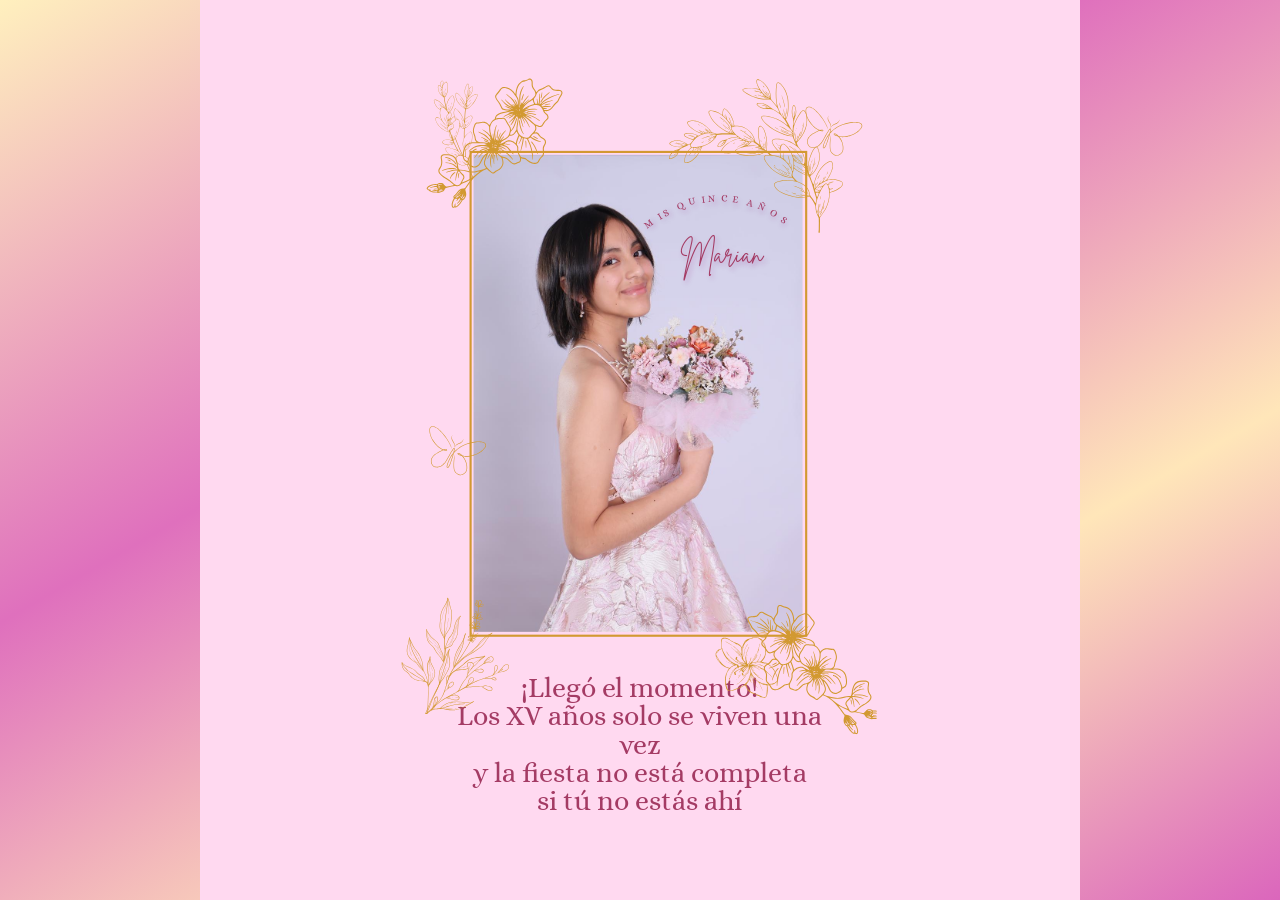
==== index.html @ ad5f4953 "Unifica la invitación y actualiza portada, galería, tipografía y colores" ====
<!doctype html>
<html lang="es-MX" class="scroll-apolo">
  <head>
    <meta charset="utf-8" />
    <meta name="viewport" content="width=device-width, initial-scale=1" />
    <meta name="theme-color" content="#ffd9f0" />
    <title>Mis quince años · Marian</title>
    <link rel="stylesheet" href="assets/css/base.css?v=68" />
    <link rel="stylesheet" href="assets/css/secciones.css?v=72" />
    <link rel="stylesheet" href="assets/css/layout.css?v=67" />
    <link rel="stylesheet" href="assets/css/tipografia.css?v=77" />
    <script defer src="assets/js/datos-loader.js?v=68"></script>
    <script defer src="assets/js/render.js?v=68"></script>
    <script defer src="assets/js/confirmacion.js?v=61"></script>
    <script defer src="assets/js/contador.js?v=61"></script>
    <script defer src="assets/js/navegacion.js?v=66"></script>
    <script defer src="assets/js/app.js?v=66"></script>
  </head>
  <body>
    <a class="skip" href="#detalles" data-field="textos.irDetalles"></a>
    <p id="estado" role="status">Preparando la invitación…</p>
    <noscript>Activa JavaScript para ver la invitación y sus ubicaciones.</noscript>
    <main id="invitacion" tabindex="0" aria-label="Invitación, desplazamiento por secciones" hidden>
      <!-- PORTADA -->
      <div class="scroll-screen">
        <div class="scroll-composition">
          <section class="cover" id="portada" aria-labelledby="titulo">
            <div class="cover-frame">
              <div class="cover-composition">
                <!-- Contenido HTML; los valores vienen de datos.js. -->
                <div class="cover-banner">
                  <img class="cover-photo" data-src="portada.foto" data-alt="portada.protagonista" />
                  <div class="cover-heading">
                    <h1
                      id="titulo"
                      class="cover-title"
                      data-estilo="quince"
                      data-field="portada.titulo"
                    ></h1>
                    <p class="cover-name" data-estilo="marian" data-field="portada.protagonista"></p>
                  </div>
                </div>
                <div class="cover-intro">
                  <p
                    class="cover-message"
                    data-estilo="frase"
                    data-field="portada.introduccionLineas"
                  ></p>
                </div>
                <!-- Capa frontal de ornamentos. -->
                <img
                  class="cover-art"
                  src="assets/img/portada-ornamentos.svg?v=2"
                  alt=""
                  aria-hidden="true"
                />
              </div>
            </div>
          </section>
        </div>
      </div>

      <!-- PAPÁS -->
      <div class="scroll-screen">
        <div class="scroll-composition">
          <section id="papas" class="card company-section" data-aria="familia.papas.titulo">
            <h2 data-estilo="titulo" class="company-heading" data-field="familia.papas.titulo"></h2>
            <article class="company-card">
              <span class="company-line company-line-top" aria-hidden="true">✧</span>
              <span class="company-line company-line-bottom" aria-hidden="true">✧</span>
              <img
                class="company-photo"
                data-src="familia.papas.foto"
                data-alt="familia.papas.titulo"
              />
              <p data-field="familia.papas.nombres" data-estilo="frase"></p>
              <img class="company-flower" src="assets/img/rama-floral-horizontal.svg?gold=2" alt="" />
            </article>
          </section>
        </div>
      </div>

      <!-- PADRINOS -->
      <div class="scroll-screen">
        <div class="scroll-composition">
          <section id="padrinos" class="card company-section" data-aria="familia.padrinos.titulo">
            <h2 data-estilo="titulo" class="company-heading" data-field="familia.padrinos.titulo"></h2>
            <article class="company-card">
              <span class="company-line company-line-top" aria-hidden="true">✧</span>
              <span class="company-line company-line-bottom" aria-hidden="true">✧</span>
              <img
                class="company-photo"
                data-src="familia.padrinos.foto"
                data-alt="familia.padrinos.titulo"
              />
              <p data-field="familia.padrinos.nombres" data-estilo="frase"></p>
              <img class="company-flower" src="assets/img/ramo-flores-dorado.svg?gold=2" alt="" />
            </article>
          </section>
        </div>
      </div>

      <!-- FOTOGRAFÍAS -->
      <div class="scroll-screen">
        <div class="scroll-composition">
          <section class="memories" id="recuerdos" aria-label="Fotografías de Marian">
            <p class="eyebrow" data-field="portada.titulo" data-estilo="quince"></p>
              <div class="photos">
                <img
                  data-src="fotografias.imagenes.0.archivo"
                  data-alt="fotografias.imagenes.0.descripcion"
                  loading="lazy"
                />
                <img
                  data-src="fotografias.imagenes.1.archivo"
                  data-alt="fotografias.imagenes.1.descripcion"
                  loading="lazy"
                />
                <img
                  data-src="fotografias.imagenes.2.archivo"
                  data-alt="fotografias.imagenes.2.descripcion"
                  loading="lazy"
                />
                <img
                  data-src="fotografias.imagenes.3.archivo"
                  data-alt="fotografias.imagenes.3.descripcion"
                  loading="lazy"
                />
              </div>
            <img class="photos-top-branch" src="assets/img/rama-floral-horizontal.svg?gold=2" alt="" />
            <img class="photos-bottom-branch" src="assets/img/guirnalda-horizontal.svg?gold=2" alt="" />
            <img class="photos-bottom-flower" src="assets/img/flor-dorada.svg?gold=2" alt="" />
          </section>
        </div>
      </div>

      <!-- FECHA Y CUENTA REGRESIVA -->
      <div class="scroll-screen">
        <div class="scroll-composition">
          <section id="fecha" class="date" aria-label="Fecha de la celebración">
            <div class="date-calendar">
              <div class="date-row">
                <p class="eyebrow" data-field="evento.diaSemana" data-estilo="texto"></p>
                <div class="day-heart">
                  <svg viewBox="0 0 160 150" aria-hidden="true">
                    <path
                      d="M82 133C35 121 2 89 8 53C13 22 49 17 72 40C89 -2 143 4 153 43C164 80 111 107 91 146"
                      fill="none"
                      stroke="#dbaa20"
                      stroke-width="4"
                      stroke-linecap="round"
                    />
                  </svg>
                  <span class="date-number" data-field="evento.dia" data-estilo="texto"></span>
                </div>
                <p class="month" data-field="evento.mes" data-estilo="texto"></p>
              </div>
              <p data-field="evento.anio" data-estilo="texto"></p>
            </div>
            <div class="date-countdown">
              <p class="script" data-field="textos.faltan" data-estilo="titulo"></p>
              <div id="contador" class="countdown" aria-label="Cuenta regresiva">
                <span data-estilo="texto">
                  —
                  <small data-field="textos.dias" data-estilo="texto"></small>
                </span>
                <span data-estilo="texto">
                  —
                  <small data-field="textos.horas" data-estilo="texto"></small>
                </span>
                <span data-estilo="texto">
                  —
                  <small data-field="textos.minutos" data-estilo="texto"></small>
                </span>
                <span data-estilo="texto">
                  —
                  <small data-field="textos.segundos" data-estilo="texto"></small>
                </span>
              </div>
              <p
                class="pending"
                id="fecha-pendiente"
                data-field="textos.fechaPendiente"
                data-estilo="texto"
              ></p>
            </div>
            <p data-estilo="frase" class="date-message" data-field="evento.frase"></p>
          </section>
        </div>
      </div>
      <!-- CEREMONIA -->
      <div class="scroll-screen scroll-screen-details">
        <div class="scroll-composition">
          <h2
            data-estilo="titulo"
            class="section-title"
            id="details-title"
            data-field="textos.detalles"
          ></h2>
          <section id="detalles" class="card location ceremony" data-ubicacion="0">
            <img class="corner" src="assets/img/ramo-delicado.svg?gold=2" alt="" loading="lazy" />
            <h2 data-estilo="titulo" data-field="ubicaciones.0.titulo"></h2>
            <img
              class="venue"
              data-src="ubicaciones.0.imagen"
              data-alt="ubicaciones.0.nombre"
              loading="lazy"
            />
            <p class="time" data-estilo="texto"></p>
            <p class="description" data-estilo="frase" data-field="ubicaciones.0.descripcion"></p>
            <p class="venue-name" data-estilo="texto" data-field="ubicaciones.0.nombre"></p>
            <a class="button" data-estilo="texto" target="_blank" rel="noopener noreferrer"></a>
            <img class="ceremony-flowers" src="assets/img/ramita-dos-flores.svg" alt="" />
            <img class="ceremony-leaves" src="assets/img/ramo-delicado.svg" alt="" />
            <img class="ceremony-butterfly" src="assets/img/mariposa-dorada.svg" alt="" />
            <span class="ornate-top" aria-hidden="true">✧</span>
            <span class="ornate-bottom" aria-hidden="true">✧</span>
          </section>
        </div>
      </div>
      <!-- RECEPCIÓN -->
      <div class="scroll-screen">
        <div class="scroll-composition">
          <section id="recepcion" class="card location reception" data-ubicacion="1">
            <img class="corner" src="assets/img/ramo-delicado.svg?gold=2" alt="" loading="lazy" />
            <h2 data-estilo="titulo" data-field="ubicaciones.1.titulo"></h2>
            <img
              class="venue"
              data-src="ubicaciones.1.imagen"
              data-alt="ubicaciones.1.nombre"
              loading="lazy"
            />
            <p class="time" data-estilo="texto"></p>
            <p class="description" data-estilo="frase" data-field="ubicaciones.1.descripcion"></p>
            <p class="venue-name" data-estilo="texto" data-field="ubicaciones.1.nombre"></p>
            <a class="button" data-estilo="texto" target="_blank" rel="noopener noreferrer"></a>
            <img class="reception-flower" src="assets/img/flor-dorada.svg" alt="" />
            <img class="reception-flowers" src="assets/img/ramita-dos-flores.svg" alt="" />
            <img class="reception-branch" src="assets/img/rama-floral-horizontal.svg" alt="" />
            <img class="reception-butterfly" src="assets/img/mariposa-dorada.svg" alt="" />
            <span class="ornate-top" aria-hidden="true">✧</span>
            <span class="ornate-bottom" aria-hidden="true">✧</span>
          </section>
        </div>
      </div>
      <!-- VESTIMENTA -->
      <div class="scroll-screen">
        <div class="scroll-composition">
          <section class="card dress" id="vestimenta">
            <img class="corner" src="assets/img/ramo-flores-dorado.svg?gold=2" alt="" loading="lazy" />
            <h2 data-estilo="titulo" data-field="vestimenta.titulo"></h2>
            <img
              class="icon dress-icon"
              data-src="vestimenta.imagen"
              data-alt="vestimenta.descripcionImagen"
              loading="lazy"
            />
            <p class="large" data-field="vestimenta.tipo" data-estilo="texto"></p>
            <p data-field="vestimenta.nota" data-estilo="frase"></p>
            <div class="swatches" id="colores"></div>
            <img class="dress-flowers" src="assets/img/ramo-flores-dorado.svg?gold=2" alt="" />
            <img class="dress-leaves" src="assets/img/rama-hojas-fina.svg?gold=2" alt="" />
            <img class="dress-top" src="assets/img/rama-floral-horizontal.svg?gold=2" alt="" />
            <span class="ornate-top" aria-hidden="true">✧</span>
            <span class="ornate-bottom" aria-hidden="true">✧</span>
          </section>
        </div>
      </div>

      <!-- REGALOS -->
      <div class="scroll-screen">
        <div class="scroll-composition">
          <section class="card gifts" id="sobres">
            <h2 data-estilo="titulo" data-field="regalos.titulo"></h2>
            <img class="icon" data-src="regalos.imagen" alt="" loading="lazy" />
            <p data-estilo="frase" class="body-copy" data-field="regalos.texto"></p>
            <img
              class="corner right"
              src="assets/img/mariposa-dorada.svg?gold=2"
              alt=""
              loading="lazy"
            />
            <img class="gifts-branch" src="assets/img/rama-floral-horizontal.svg?gold=2" alt="" />
            <img class="gifts-butterfly" src="assets/img/mariposa-dorada.svg?gold=2" alt="" />
            <img class="gifts-garland" src="assets/img/guirnalda-horizontal.svg?gold=2" alt="" />
            <img class="gifts-flower" src="assets/img/flor-dorada.svg?gold=2" alt="" />
            <span class="ornate-top" aria-hidden="true">✧</span>
          </section>
        </div>
      </div>

      <!-- CONFIRMACIÓN -->
      <div class="scroll-screen">
        <div class="scroll-composition">
          <section class="card rsvp" id="confirmacion" aria-labelledby="rsvp-title">
            <img
              class="corner"
              src="assets/img/rama-floral-horizontal.svg?gold=2"
              alt=""
              loading="lazy"
            />
            <span class="rsvp-top-line" aria-hidden="true">✧</span>
            <h2 data-estilo="titulo" id="rsvp-title" data-field="confirmacion.titulo"></h2>
            <div class="rsvp-intro">
              <p data-estilo="frase" class="body-copy" data-field="confirmacion.mensaje"></p>
              <img
                class="icon confirm-icon"
                src="assets/img/icono-confirmacion.svg"
                alt=""
                loading="lazy"
              />
            </div>
            <p id="pases" class="form-note" data-estilo="texto"></p>
            <div class="gold-line"></div>
            <form id="formulario-rsvp">
              <label for="nombre" data-field="textos.nombreInvitado" data-estilo="texto"></label>
              <input
                id="nombre"
                name="nombre"
                autocomplete="name"
                required
                maxlength="160"
                data-estilo="texto"
              />
              <fieldset>
                <legend data-field="textos.asistencia" data-estilo="texto"></legend>
                <label class="radio" data-estilo="texto">
                  <input type="radio" name="asistencia" value="si" required data-estilo="texto" />
                  <span data-field="textos.si"></span>
                </label>
                <label class="radio" data-estilo="texto">
                  <input type="radio" name="asistencia" value="no" data-estilo="texto" />
                  <span data-field="textos.no"></span>
                </label>
              </fieldset>
              <div class="quantities">
                <div>
                  <label for="adultos" data-field="textos.adultos" data-estilo="texto"></label>
                  <input
                    id="adultos"
                    name="adultos"
                    type="number"
                    min="1"
                    step="1"
                    required
                    data-estilo="texto"
                  />
                </div>
                <div>
                  <label for="ninos" data-field="textos.ninos" data-estilo="texto"></label>
                  <input
                    id="ninos"
                    name="ninos"
                    type="number"
                    min="0"
                    step="1"
                    required
                    data-estilo="texto"
                  />
                </div>
              </div>
              <button type="submit" class="button submit" data-estilo="texto">
                Probar confirmación
              </button>
              <p class="form-note" id="rsvp-estado" role="status" data-estilo="texto">
                Formulario de muestra. No se enviarán tus datos.
              </p>
            </form>
            <img class="rsvp-left" src="assets/img/ramo-delicado.svg?gold=2" alt="" />
            <img class="rsvp-right" src="assets/img/rama-floral-horizontal.svg?gold=2" alt="" />
            <img class="rsvp-bottom" src="assets/img/ramita-dos-flores.svg?gold=2" alt="" />
          </section>
        </div>
      </div>

      <!-- CIERRE -->
      <div class="scroll-screen">
        <div class="scroll-composition">
          <section id="cierre">
            <div
              data-estilo="15"
              class="footer-number"
              aria-hidden="true"
              data-field="portada.edad"
            ></div>
            <p data-estilo="marian" class="name" data-field="portada.protagonista"></p>
            <img
              class="closing-butterfly"
              src="assets/img/mariposa-dorada.svg?gold=2"
              alt=""
              loading="lazy"
            />
            <img class="closing-flower" src="assets/img/flor-dorada.svg?gold=2" alt="" loading="lazy" />
          </section>
        </div>
      </div>
    </main>
  </body>
</html>
---- assets/css/base.css ----
/* Prioridad global: diseño, después tipografía. */
@layer diseno, tipografia;
@layer diseno {
  /* 01 · Fuentes locales. */
  @font-face {
    font-family: "GFS Didot";
    src: url("../fonts/GFSDidot-Regular.ttf") format("truetype");
    font-display: swap;
  }
  @font-face {
    font-family: Alice;
    src: url("../fonts/Alice.ttf") format("truetype");
    font-display: swap;
  }
  @font-face {
    font-family: Brittany;
    src: url("../fonts/Brittany.ttf") format("truetype");
    font-display: swap;
  }
  @font-face {
    font-family: Brittany;
    src: url("../fonts/Allura-Regular.ttf") format("truetype");
    font-display: swap;
    unicode-range: U+00B4, U+00C1, U+00C9, U+00CD, U+00D1, U+00D3, U+00DA, U+00DC, U+00E1, U+00E9, U+00ED, U+00F1, U+00F3, U+00FA, U+00FC, U+0300-036F;
  }
  @font-face {
    font-family: Allura;
    src: url("../fonts/Brittany.ttf") format("truetype");
    font-display: swap;


  }
  @font-face {
    font-family: Allura;
    src: url("../fonts/Allura-Regular.ttf") format("truetype");
    font-display: swap;
    unicode-range: U+00B4, U+00C1, U+00C9, U+00CD, U+00D1, U+00D3, U+00DA, U+00DC, U+00E1, U+00E9, U+00ED, U+00F1, U+00F3, U+00FA, U+00FC, U+0300-036F;
  }

  /* 02 · Variables compartidas de color. */
  :root {
    --pink: #ffd9f0;
    --ink: #a43b64;
    --gold: #af781b;
    --paper: #fefdfb;
    --line: #d9aa40;
  }

  /* 03 · Reglas generales y normalización. */
  * {
    box-sizing: border-box;
  }
  img {
    max-width: 100%;
    display: block;
  }
  h1,
  h2,
  p {
    margin: 0;
  }
  a {
    color: inherit;
  }
  h1,
  .name,
  .card h2,
  .venue-name,
  .body-copy,
  .hotels h3 {
    overflow-wrap: anywhere;
  }

  /* 04 · Página y contenedor principal. */
  main {
    max-width: 880px;
    margin: auto;
    background: var(--pink);
    overflow: hidden;
  }
  main[hidden] {
    display: none;
  }
  section {
    scroll-margin-top: 24px;
  }
  html {
    scroll-behavior: smooth;
    background: #fff0be;
  }
  body {
    margin: 0;
    color: var(--ink);
    font:
      19px/1.5 Alice,
      Georgia,
      serif;
    background: linear-gradient(150deg, #fff0be 0%, #df70bd 38%, #ffe6b9 70%, #db66bc 100%);
    background-repeat: no-repeat;
    min-height: 100vh;
  }
  #invitacion {
    background: #ffd9f0;
    margin: 0 auto;
    border-radius: 0;
  }
  #portada,
  #recuerdos,
  #fecha,
  #cierre {
    background: transparent;
  }

  /* 05 · Componentes reutilizables: tarjetas, imágenes y textos. */
  .name {
    color: #d226c6;
    text-shadow: 0 6px 12px #58244520;
  }
  .memories {
    position: relative;
    text-align: center;
    padding: 90px 56px 45px;
  }
  .eyebrow {
    text-transform: uppercase;
  }
  .date {
    text-align: center;
    padding: 50px 24px 65px;
  }
  .date-number {
    margin-top: 8px;
    color: #c52bb7;
  }
  .month {
    text-transform: uppercase;
  }
  .gold-line {
    height: 1px;
    width: 90px;
    background: var(--line);
    margin: 30px auto;
  }
  .script,
  .section-title {
    color: var(--gold);
  }
  .countdown {
    display: flex;
    justify-content: center;
    gap: 22px;
    margin-top: 14px;
  }
  .countdown span {
    min-width: 48px;
  }
  .countdown small {
    display: block;
    text-transform: uppercase;
  }
  .pending {
    max-width: 280px;
    margin: 20px auto 0;
    color: #865576;
  }
  .section-title {
    text-align: center;
    margin-bottom: 55px;
  }
  .card h2 {
    color: #211c20;
    margin-bottom: 28px;
  }
  .corner {
    position: absolute;
    width: 145px;
    left: -65px;
    top: -28px;
    z-index: -1;
    pointer-events: none;
  }
  .corner.right {
    left: auto;
    right: -52px;
    top: auto;
    bottom: 10px;
    width: 120px;
  }
  .venue {
    width: 100%;
    max-height: 280px;
    object-fit: cover;
    border-radius: 26px;
    margin: 0 auto 24px;
  }
  .time {
    margin: 14px 0;
  }
  .description {
    margin-bottom: 10px;
  }
  .description:empty,
  .time:empty {
    display: none;
  }
  .venue-name {
    margin-bottom: 23px;
  }
  .icon {
    width: 128px;
    height: 135px;
    object-fit: contain;
    margin: 0 auto 25px;
  }
  .dress-icon {
    width: 200px;
    height: 230px;
  }
  .large {
    margin-bottom: 20px;
  }
  .swatches {
    display: flex;
    gap: 20px;
    justify-content: center;
    margin-top: 20px;
  }
  .swatch {
    width: 30px;
    height: 30px;
    border-radius: 50%;
    border: 1px solid #c9b8c5;
    box-shadow: 0 0 0 4px white;
  }
  .body-copy {
    max-width: 390px;
    margin: auto;
  }
  .hotels {
    display: grid;
    gap: 28px;
  }
  .hotels h3 {
    margin: 0 0 9px;
  }
  .rsvp {
    margin-top: 10px;
  }
  .confirm-icon {
    width: 78px;
    height: 78px;
  }
  .footer-number {
    color: #e8cf6a;
  }
  .card {
    position: relative;
    isolation: isolate;
    background: var(--paper);
    border: 1px solid #e38bd4;
    border-radius: 32px;
    margin: 0 auto 70px;
    padding: 46px 45px;
    text-align: center;
    box-shadow:
      inset 0 0 0 11px var(--paper),
      inset 0 0 0 12px #d6ae56;
    width: 68%;
    max-width: none;
  }
  .card:before {
    content: "";
    position: absolute;
    inset: 16px;
    border-radius: 22px;
    background: url("../img/patron-floral.svg?gold=2") center/100% 100%;
    opacity: 0.13;
    z-index: -1;
    pointer-events: none;
  }
#fecha {
    border-bottom-color: transparent;
  }

  /* 06 · Botones y formulario. */
  .button {
    display: inline-flex;
    gap: 14px;
    justify-content: center;
    align-items: center;
    min-height: 46px;
    min-width: 175px;
    border: 0;
    border-radius: 30px;
    padding: 10px 27px;
    background: linear-gradient(100deg, #f8e4a4, #dcb04a, #f8e4a4);
    color: #583708;
    text-decoration: none;
    cursor: pointer;
  }
  form {
    text-align: left;
    margin-top: 30px;
    font-size: 18px;
  }
  form label,
  legend {
    display: block;
    margin-bottom: 8px;
  }
  input:not([type="radio"]) {
    display: block;
    width: 100%;
    min-width: 0;
    height: 48px;
    border: 1px solid #d88bcf;
    border-radius: 9px;
    background: #fffafddd;
    color: #522047;
    padding: 8px 12px;
  }
  fieldset {
    border: 0;
    padding: 0;
    margin: 26px 0;
  }
  .radio {
    padding: 12px 14px;
    background: #f8e2f4;
    border-radius: 9px;
    display: flex;
    gap: 12px;
    align-items: center;
    cursor: pointer;
  }
  .radio input {
    accent-color: #b71fab;
    width: 18px;
    height: 18px;
  }
  .quantities {
    display: grid;
    grid-template-columns: 1fr 1fr;
    gap: 20px;
  }
  .submit {
    width: 100%;
    margin-top: 26px;
  }
  .form-note {
    color: #82536f;
    text-align: center;
    margin-top: 14px;
  }
  .form-note:empty {
    display: none;
  }

  /* 07 · Accesibilidad y estados interactivos. */
  .skip {
    position: absolute;
    left: 12px;
    top: -100px;
    z-index: 5;
    background: white;
    padding: 12px;
  }
  .skip:focus {
    top: 12px;
  }
  :focus-visible {
    outline: 3px solid #86117b;
    outline-offset: 5px;
  }
  #estado {
    padding: 30px;
    text-align: center;
  }
  .button:hover {
    filter: brightness(0.96);
  }
  input:disabled {
    opacity: 0.5;
  }
  @media (prefers-reduced-motion: reduce) {
    html {
      scroll-behavior: auto;
    }
  }
  button:disabled {
    opacity: 0.6;
    cursor: wait;
  }
}
---- assets/css/secciones.css ----
@layer diseno {
  /* 00 · Tarjetas compartidas: contenedor, marco, contenido y separadores. */
  #invitacion :is(.ceremony, .reception, .dress, .gifts, .lodging)::after {
    content: "";
    position: absolute;
    inset: 3.7cqw 3.4cqw;
    border: 1px solid #e78cdf;
    border-radius: 3.5cqw;
    pointer-events: none;
    z-index: -1;
  }
  #invitacion :is(.ceremony, .reception, .dress, .gifts, .lodging)::before {
    inset: 2cqw;
    border-radius: 4.2cqw;
    background: url("../img/patron-floral.svg?gold=2") center/100% 100%;
    opacity: 0.18;
  }
  #invitacion :is(.ceremony, .reception, .dress, .gifts, .lodging) > .corner {
    display: none;
  }
  #invitacion :is(.ceremony, .reception, .dress, .gifts, .lodging) h2 {
    color: #111;
    margin: 0 -1cqw 2.2cqw;
    text-shadow: 0 0.3cqw 0.6cqw #0002;
  }
  #invitacion :is(.ceremony, .reception, .dress, .gifts, .lodging) .venue {
    width: 55%;
    height: auto;
    aspect-ratio: 3/4;
    max-height: none;
    object-fit: cover;
    border-radius: 3.5cqw;
    margin: 0 auto 2cqw;
  }
  #invitacion :is(.ceremony, .reception, .dress, .gifts, .lodging) .time {
    color: #d226c6;
    margin: 1.8cqw 0 3cqw;
  }
  #invitacion :is(.ceremony, .reception, .dress, .gifts, .lodging) .venue-name {
    color: #d226c6;
    margin: 0 auto 3cqw;
    max-width: 100%;
  }
  #invitacion :is(.ceremony, .reception, .dress, .gifts, .lodging) .button {
    min-width: 0;
    min-height: 0;
    width: 43%;
    padding: 1cqw 1.5cqw;
    color: white;
    background: linear-gradient(90deg, #ffe8b9, #e83fc5 50%, #ffe8b9);
    border-radius: 4cqw;
  }
  #invitacion :is(.ceremony, .reception, .dress, .gifts, .lodging) .button span {
    display: none;
  }
  #invitacion .ornate-top,
  #invitacion .ornate-bottom {
    position: absolute;
    left: 7%;
    right: 7%;
    height: 1px;
    background: #d69c26;
    color: #d69c26;
    font:
      3cqw/0 Alice,
      serif;
    pointer-events: none;
    text-shadow:
      2px 0 #fefdfb,
      -2px 0 #fefdfb;
  }
  #invitacion .ornate-top {
    top: 2.2cqw;
  }
  #invitacion .ornate-bottom {
    bottom: 2.2cqw;
  }
  #invitacion :is(.ceremony, .reception, .dress, .gifts, .lodging) {
    width: 61%;
    max-width: none;
    min-height: 0;
    margin: 0 auto 9cqw;
    padding: 5cqw 4.4cqw 4cqw;
    border: 1px solid #e56bdc;
    border-radius: 5cqw;
    box-shadow: none;
    text-align: center;
    background:
      linear-gradient(#fff5af, #d7a733, #fff5af) left 1.5cqw center/2px 85% no-repeat,
      linear-gradient(#fff5af, #d7a733, #fff5af) right 1.5cqw center/2px 85% no-repeat,
      #fefdfb;
  }

  /* 01 · Portada: contenedor → composición → foto y textos → ornamentos. */
  #portada {
    container-type: inline-size;
    position: relative;
    isolation: isolate;
    padding: 0;
    text-align: center;
  }
  /* Bloque 1: foto y encabezado comparten posición y tamaño. */
  #portada .cover-banner {
    position: absolute;
    left: 0.6157186%;
    top: 5.5032184%;
    width: 97.7733391%;
    height: 75.0064368%;
  }
  #portada .cover-photo {
    width: 100%;
    height: 100%;
    object-fit: cover;
    object-position: center;
  }
  #portada .cover-heading {
    container-type: inline-size;
    position: absolute;
    right: 0;
    top: 0;
    width: 50%;
    height: 35%;
    z-index: 2;
  }
  .cover-letter {
    position: absolute;
    white-space: pre;
    transform: translateY(-80%) rotate(var(--angle));
    transform-origin: 0 100%;
  }
  .cover-letter:nth-child(1) {
    left: 6.325402%;
    top: 44.325583%;
    --angle: -37.43702053964299deg;
  }
  .cover-letter:nth-child(2) {
    left: 13.834229%;
    top: 38.815648%;
    --angle: -31.602007020548097deg;
  }
  .cover-letter:nth-child(3) {
    left: 16.977019%;
    top: 36.855200%;
    --angle: -27.36898803651192deg;
  }
  .cover-letter:nth-child(4) {
    left: 24.027511%;
    top: 33.326814%;
    --angle: -19.322012373706393deg;
  }
  .cover-letter:nth-child(5) {
    left: 31.236152%;
    top: 30.814813%;
    --angle: -12.535997999925984deg;
  }
  .cover-letter:nth-child(6) {
    left: 38.631885%;
    top: 29.265437%;
    --angle: -7.488027359944263deg;
  }
  .cover-letter:nth-child(7) {
    left: 42.254037%;
    top: 28.690928%;
    --angle: -2.361002374767183deg;
  }
  .cover-letter:nth-child(8) {
    left: 49.914784%;
    top: 28.386670%;
    --angle: 4.047004467938984deg;
  }
  .cover-letter:nth-child(9) {
    left: 56.534075%;
    top: 28.843478%;
    --angle: 9.788978120036171deg;
  }
  .cover-letter:nth-child(10) {
    left: 64.840093%;
    top: 30.367859%;
    --angle: 17.6729886287855deg;
  }
  .cover-letter:nth-child(11) {
    left: 71.283636%;
    top: 32.341664%;
    --angle: 24.145990872560887deg;
  }
  .cover-letter:nth-child(12) {
    left: 78.267240%;
    top: 35.400840%;
    --angle: 31.001007461472778deg;
  }
  .cover-letter:nth-child(13) {
    left: 84.823683%;
    top: 39.325280%;
    --angle: 36.962006427437004deg;
  }
  #portada .cover-frame {
    position: absolute;
    inset: 10.15% 8% 13%;
    min-height: 0;
    margin: 0;
    padding: 0;
    outline: 0;
    border: 0;
    background: none;
    box-shadow: none;
    container-type: size;
    display: flex;
    align-items: center;
    justify-content: center;
    z-index: 0;
  }
  #portada .cover-composition {
    position: absolute;
    left: 50%;
    top: 50%;
    width: min(92.85714cqw, calc(100cqh * 2303 / 4350));
    height: auto;
    aspect-ratio: 2303/4350;
    transform: translate(-50%, -50%);
    container-type: inline-size;
    isolation: isolate;
    overflow: visible;
  }
  #portada :is(.cover-name, .cover-age, .cover-title, .cover-message) {
    padding: 0;
    margin: 0;
    position: absolute;
    color: #d226c6;
  }
  #portada .cover-name {
    left: 25%;
    top: 65%;
    transform: translateY(-80%);
    transform-origin: 0 100%;
    white-space: pre;
  }
  #portada .cover-age {
    left: 35%;
    top: 38.107731%;
    transform: translateY(-80%);
    transform-origin: 0 100%;
    color: #bd8828;
  }
  #portada .cover-title {
    inset: 0;
    pointer-events: none;
    text-transform: uppercase;
  }
  /* Bloque 2: mensaje independiente del bloque de fotografía. */
  #portada .cover-intro {
    container-type: inline-size;
    position: absolute;
    top: 87%;
    left: -10%;
    width: 120%;
  }
  #portada .cover-intro .cover-message {
    position: static;
    width: 100%;
    text-align: center;
    white-space: pre-line;
  }
  .cover-art {
    position: absolute;
    left: -43.42162396873643%;
    top: -22.988505747126435%;
    width: 186.84324793747285%;
    height: 145.97701149425288%;
    max-width: none;
    object-fit: contain;
    pointer-events: none;
  }

  /* 02–03 · Papás y padrinos: misma tarjeta y reglas compartidas. */
  .scroll-apolo :is(#papas, #padrinos) {
    position: relative;
    width: 78%;
    margin: 0 auto;
    padding: 0;
    border: 0;
    background: none;
    box-shadow: none;
    container-type: inline-size;
    gap: 3cqw;
    height: auto;
    display: block;
  }
  :is(#papas, #padrinos) .company-card::before {
    content: "";
    position: absolute;
    inset: 2cqw;
    border-radius: 4.2cqw;
    background: url("../img/patron-floral.svg?gold=2") center/100% 100%;
    opacity: 0.18;
    z-index: 0;
    pointer-events: none;
  }
  :is(#papas, #padrinos) .company-card::after {
    content: "";
    position: absolute;
    inset: 3.7cqw 3.4cqw;
    border: 1px solid #e78cdf;
    border-radius: 3.5cqw;
    z-index: 2;
    pointer-events: none;
  }
  :is(#papas, #padrinos) h2 {
    margin: 0;
    color: #d226c6;
    text-align: center;
  }
  :is(#papas, #padrinos) p {
    margin: 0;
    color: #bd8828;
    text-align: center;
  }
  :is(#papas, #padrinos) > .company-heading {
    color: #bd8828;
    margin: 0 0 4cqw;
    text-align: center;
  }
  :is(#papas, #padrinos) .company-card {
    position: relative;
    min-height: 0;
    border: 1px solid #e78cdf;
    border-color: #e56bdc;
    border-radius: 5cqw;
    background:
      linear-gradient(#fff5af, #d7a733, #fff5af) left 1.5cqw center/2px 85% no-repeat,
      linear-gradient(#fff5af, #d7a733, #fff5af) right 1.5cqw center/2px 85% no-repeat,
      #fefdfb;
    display: flex;
    flex-direction: column;
    align-items: center;
    gap: 4cqw;
    padding: 7cqw 4.4cqw 6cqw;
  }
  :is(#papas, #padrinos) .company-photo {
    position: static;
    min-height: 0;
    width: 55%;
    height: auto;
    max-height: none;
    aspect-ratio: 3/4;
    object-fit: cover;
    object-position: center top;
    border-radius: 3.5cqw;
    flex: none;
  }
  :is(#papas, #padrinos) .company-card p {
    color: #d226c6;
    margin: 0;
    text-align: center;
  }
  :is(#papas, #padrinos) .company-flower {
    position: absolute;
    right: -5%;
    bottom: -5%;
    width: 23%;
    max-height: 40%;
    object-fit: contain;
    pointer-events: none;
  }
  :is(#papas, #padrinos) .company-line {
    position: absolute;
    left: 7%;
    right: 7%;
    height: 1px;
    background: #d29931;
    color: #d29931;
    font:
      3cqw/0 Alice,
      serif;
    text-align: center;
    text-shadow:
      2px 0 #fefdfb,
      -2px 0 #fefdfb;
    z-index: 2;
    pointer-events: none;
  }
  :is(#papas, #padrinos) .company-line-top {
    top: 2.2cqw;
  }
  :is(#papas, #padrinos) .company-line-bottom {
    bottom: 2.2cqw;
  }

  /* Composición vertical: portada y fotografías familiares. */
  @media (max-aspect-ratio: 3/4) {
    #portada .cover-frame {
      inset: 6% 5% 7%;
    }
    #portada .cover-composition {
      width: min(100cqw, calc(100cqh * 2303 / 4350));
    }
    .scroll-apolo :is(#papas, #padrinos) {
      display: flex;
      flex-direction: column;
      justify-content: flex-start;
      gap: 0;
    }
    :is(#papas, #padrinos) .company-card {
      flex: 1;
      justify-content: space-evenly;
    }
    :is(#papas, #padrinos) .company-photo {
      width: 70%;
    }
  }

  /* 04 · Fotografías: tira, rótulo y ornamentos. */
  #recuerdos {
    position: relative;
    container-type: inline-size;
    isolation: isolate;
    aspect-ratio: 1024.5/1480;
    padding: 0;
    text-align: center;
  }
  #recuerdos .photos img {
    width: 100%;
    height: 100%;
    min-height: 0;
    object-fit: cover;
    object-position: center;
    border: 0;
    margin: 0;
    transform: none;
    box-shadow: none;
  }
  #recuerdos .photos img:nth-child(2) {
    object-position: center 0%;
  }
  #recuerdos .photos img:nth-child(3) {
    object-position: center 0%;
  }
  #recuerdos .photos img:nth-child(4) {
  object-position: center 0%;
  }
  .scroll-apolo #recuerdos {
    transform: none;
  }
  #recuerdos .photos {
    position: absolute;
    top: 16%;
    width: 30%;
    height: 71%;
    margin: 0;
    padding: 1.5cqw;
    display: grid;
    grid-auto-rows: minmax(0, 1fr);
    align-items: center;
    gap: 1.3cqw;
    transform: rotate(-3.3deg);
    background: #fefdfb;
    box-shadow: none;
    left: 34.3%;
  }
  #recuerdos .eyebrow {
    position: absolute;
    top: 51.5%;
    margin: 0;
    writing-mode: vertical-rl;
    transform: translateY(-50%) rotate(180deg);
    color: #d226c6;
    text-shadow: 0.2cqw 0.2cqw 0.5cqw #9d477c44;
    left: 16%;
  }
  #recuerdos .photos-top-branch {
    position: absolute;
    top: 3%;
    width: 22%;
    height: 15%;
    object-fit: contain;
    transform: rotate(30deg);
    left: 50%;
  }
  #recuerdos .photos-bottom-branch {
    position: absolute;
    top: 89%;
    width: 37%;
    height: 5%;
    object-fit: contain;
    left: 28%;
  }
  #recuerdos .photos-bottom-flower {
    position: absolute;
    top: 86.5%;
    width: 13%;
    transform: rotate(-18deg);
    left: 41%;
  }

  @media (max-aspect-ratio: 3/4) {
    #recuerdos .photos {
      left: 32%;
      width: 48%;
    }
    .scroll-apolo #recuerdos .photos-top-branch {
      left: 64%;
    }
    #recuerdos .photos-bottom-branch {
      left: 30%;
      width: 52%;
    }
    #recuerdos .photos-bottom-flower {
      left: 49%;
    }
  }

  /* 05 · Fecha: calendario, contador y frase inferior. */
  #fecha {
    position: relative;
    container-type: inline-size;
    isolation: isolate;
    border-bottom: 3cqw solid transparent;
    color: #d226c6;
    min-height: 0;
    aspect-ratio: 1024.5/690;
    border-bottom-width: 24px;
    padding: 7% 0 3%;
  }
#fecha .countdown span:not(:last-child)::after {
    content: ":";
    position: absolute;
    right: -2cqw;
    top: 0;
  }
  #fecha .eyebrow,
  #fecha .month {
    text-transform: uppercase;
    margin: 0;
  }
  #fecha .day-heart {
    position: relative;
    display: grid;
    place-items: center;
    width: 23.8cqw;
    height: 23.8cqw;
    flex-shrink: 0;
  }
  #fecha .day-heart svg {
    position: absolute;
    inset: 0;
    width: 100%;
    height: 100%;
    transform: rotate(-8deg);
    overflow: visible;
  }
  #fecha .date-number {
    position: relative;
    margin: 0 0 1cqw;
    color: #d226c6;
    text-shadow: 0 0.4cqw 0.5cqw #9d477c44;
  }
  #fecha .date-calendar,
  #fecha .date-countdown {
    display: flex;
    flex-direction: column;
    align-items: center;
    gap: 4cqw;
    width: 100%;
  }
  #fecha .date-countdown > .script {
    margin: 0;
    color: #dbaa20;
  }
  #fecha .countdown span {
    position: relative;
    flex: 1;
    min-width: 0;
    font-variant-numeric: tabular-nums;
  }
  #fecha .countdown small {
    margin-top: 1cqw;
  }
  #fecha .pending {
    max-width: 85%;
    margin: 1.8cqw auto 0;
    color: #865576;
  }
  #fecha [data-field="evento.anio"]:empty {
    display: none;
  }
  #fecha .date-row {
    display: flex;
    justify-content: center;
    align-items: center;
    gap: 0.5cqw;
    white-space: nowrap;
    width: 88%;
    margin: 0;
  }
  #fecha .countdown {
    display: flex;
    justify-content: center;
    gap: 2.5cqw;
    margin: 0 auto;
    padding: 2cqw 2cqw 1cqw;
    border-left: 3px double #dbaa20;
    border-right: 3px double #dbaa20;
    width: 58%;
  }
  #fecha > .date-message {
    width: 78%;
    margin: 0 auto;
    color: #d226c6;
    text-align: center;
  }

  /* 06 · Ceremonia: variaciones y ornamentos de la tarjeta compartida. */
  #invitacion .ceremony-flowers {
    position: absolute;
    right: -15%;
    top: -2%;
    width: 27%;
    pointer-events: none;
  }
  #invitacion .ceremony-leaves {
    position: absolute;
    left: -25%;
    bottom: -10%;
    width: 40%;
    transform: rotate(-20deg);
    pointer-events: none;
  }
  #invitacion .ceremony-butterfly {
    position: absolute;
    left: -22%;
    bottom: 18%;
    width: 19%;
    transform: rotate(-15deg);
    pointer-events: none;
  }

  /* 07 · Recepción: fotografía horizontal, frase y ubicación. */
  #invitacion .reception {
    padding: 5cqw 5.2cqw 4cqw;
  }
  #invitacion .reception h2 {
    margin: 0 0 4.4cqw;
    color: #111;
  }
  #invitacion .reception .venue {
    width: 100%;
    height: auto;
    max-height: none;
    aspect-ratio: 814/506;
    object-fit: cover;
    border-radius: 5cqw;
    margin: 0 auto 6cqw;
  }
  #invitacion .reception .description {
    color: #d226c6;
    margin: 0 auto;
    max-width: 95%;
    text-wrap: balance;
  }
  #invitacion .reception .venue-name {
    margin: 0 -1.2cqw 4cqw;
    max-width: none;
    color: #d226c6;
  }
  #invitacion .reception .button {
    width: 44%;
  }
  #invitacion .reception-flower {
    position: absolute;
    right: -12%;
    top: -7%;
    width: 24%;
    transform: rotate(22deg);
    pointer-events: none;
  }
  #invitacion .reception-flowers {
    position: absolute;
    left: -24%;
    top: 52%;
    width: 30%;
    transform: rotate(-5deg);
    pointer-events: none;
  }
  #invitacion .reception-branch {
    position: absolute;
    transform: rotate(-10deg);
    pointer-events: none;
    right: -28%;
    bottom: -23%;
    width: 55%;
  }
  #invitacion .reception-butterfly {
    position: absolute;
    transform: rotate(12deg);
    pointer-events: none;
    right: -26%;
    bottom: -12%;
    width: 18%;
  }

  /* 08 · Vestimenta: icono, indicaciones y colores reservados. */
  #invitacion .dress {
    padding: 7cqw 3.2cqw 4.5cqw;
    margin-bottom: 14cqw;
  }
  #invitacion .dress h2 {
    white-space: normal;
    margin: 0 -1cqw 3.5cqw;
  }
  #invitacion .dress .dress-icon {
    width: 64%;
    height: auto;
    max-height: none;
    aspect-ratio: 4/5;
    object-fit: contain;
    margin: 0 auto 3cqw;
  }
  #invitacion .dress .large {
    color: #d226c6;
    margin: 0 0 2.6cqw;
  }
  #invitacion .dress [data-field="vestimenta.nota"] {
    color: #d226c6;
    margin: 0;
  }
  #invitacion .dress .swatches {
    display: flex;
    justify-content: center;
    gap: 4.4cqw;
    margin-top: 1.8cqw;
  }
  #invitacion .dress .swatch {
    width: 4.3cqw;
    height: 4.3cqw;
    min-width: 14px;
    min-height: 14px;
    border: 1px solid #d4c9cd;
    box-shadow: none;
  }
  #invitacion .dress-top {
    position: absolute;
    right: -21%;
    top: -20%;
    width: 38%;
    pointer-events: none;
    display: none;
  }
  #invitacion .dress-leaves {
    position: absolute;
    left: -29%;
    bottom: -18%;
    width: 15%;
    height: 28%;
    transform: rotate(-17deg);
    pointer-events: none;
  }
  #invitacion .dress-flowers {
    position: absolute;
    transform: rotate(-80deg);
    pointer-events: none;
    left: -28%;
    bottom: -22%;
    width: 50%;
  }

  /* 09 · Regalos: icono, frase y ornamentos. */
  #invitacion .gifts {
    padding: 6cqw 5.5cqw 9cqw;
    margin-bottom: 17cqw;
  }
  #invitacion .gifts h2 {
    margin: 0 -1cqw 3cqw;
    color: #111;
  }
  #invitacion .gifts .icon {
    width: 53%;
    height: auto;
    aspect-ratio: 1;
    object-fit: contain;
    margin: 0 auto 5.5cqw;
  }
  #invitacion .gifts .body-copy {
    color: #d226c6;
    max-width: none;
    margin: 0;
    text-wrap: balance;
  }
  #invitacion .gifts-branch {
    position: absolute;
    right: -29%;
    top: 28%;
    width: 47%;
    transform: rotate(10deg);
    pointer-events: none;
  }
  #invitacion .gifts-butterfly {
    position: absolute;
    right: -18%;
    top: 14%;
    width: 21%;
    transform: rotate(-16deg);
    pointer-events: none;
  }
  #invitacion .gifts-garland {
    position: absolute;
    left: 17%;
    bottom: -5%;
    width: 65%;
    height: 9%;
    object-fit: contain;
    pointer-events: none;
  }
  #invitacion .gifts-flower {
    position: absolute;
    left: 36%;
    bottom: -8%;
    width: 23%;
    transform: rotate(22deg);
    pointer-events: none;
  }

  /* 10 · Hospedaje: lista de hoteles y enlaces. */
  #invitacion .lodging .hotels > div::before {
    content: "";
    position: absolute;
    left: 3%;
    top: 0.1cqw;
    width: 5cqw;
    height: 5cqw;
    background: url("../img/flor-dorada.svg") center/contain no-repeat;
  }
  #invitacion .lodging {
    padding: 6cqw 4cqw 5cqw;
    margin-bottom: 10cqw;
  }
  #invitacion .lodging h2 {
    margin: 0 -2cqw 2.5cqw;
    color: #111;
  }
  #invitacion .lodging > .icon {
    width: 36%;
    height: auto;
    aspect-ratio: 1;
    object-fit: contain;
    margin: 0 auto 6cqw;
  }
  #invitacion .lodging .hotels {
    display: grid;
    gap: 2.6cqw;
  }
  #invitacion .lodging .hotels > div {
    position: relative;
    min-width: 0;
    padding: 0 2cqw;
  }
  #invitacion .lodging .hotels h3 {
    color: #d226c6;
    margin: 0 0 0.7cqw;
    padding: 0 3cqw;
    overflow-wrap: anywhere;
  }
  #invitacion .lodging .button {
    width: 46%;
    min-width: 0;
    min-height: 0;
    padding: 0.85cqw 1cqw;
    color: white;
    border-radius: 4cqw;
    background: linear-gradient(90deg, #fff0b5, #d9b43b, #fff0b5);
  }
  #invitacion .lodging-side {
    position: absolute;
    right: -22%;
    top: 45%;
    width: 30%;
    pointer-events: none;
  }
  #invitacion .lodging-flowers {
    position: absolute;
    left: -27%;
    top: -13%;
    width: 43%;
    transform: rotate(-82deg);
    pointer-events: none;
  }
  #invitacion .lodging-butterfly {
    position: absolute;
    right: -18%;
    top: 0;
    width: 21%;
    transform: rotate(-15deg);
    pointer-events: none;
  }

  /* 11 · Confirmación: contenido, campos, estados y ornamentos. */
  #confirmacion {
    position: relative;
    container-type: inline-size;
    max-width: none;
    margin: 0 auto 7%;
    box-shadow: none;
    color: #d226c6;
    width: 61%;
    padding: 4% 3% 2%;
    background: #fefdfb;
    border: 1px solid #e56bdc;
    border-radius: 5cqw;
  }
  #confirmacion > .gold-line::after {
    content: "✧";
    position: absolute;
    left: 48%;
    top: 0;
    font:
      26px/0 Alice,
      serif;
    color: #c99a30;
    background: #fefdfb;
  }
  #confirmacion .radio:has(input:checked)::after {
    content: "✓";
    margin-left: auto;
  }
  #confirmacion::before {
    inset: 0;
    background-size: 100% 100%;
    opacity: 0.1;
  }
  #confirmacion > .corner {
    display: none;
  }
  #confirmacion .radio:has(input:checked) {
    border-color: #bb35ab;
    background: #f3ceec;
  }
  #confirmacion .form-note {
    color: #82536f;
    margin-top: 3cqw;
  }
  #confirmacion .rsvp-top-line {
    position: absolute;
    left: 7%;
    right: 7%;
    top: 1.8%;
    height: 1px;
    background: #d09c2e;
    color: #d09c2e;
    font:
      25px/0 Alice,
      serif;
    text-shadow:
      2px 0 white,
      -2px 0 white;
  }
  #confirmacion h2 {
    color: #111;
    text-shadow: 0 2px 5px #0002;
    margin: 0 -2cqw 15cqw;
    white-space: nowrap;
  }
  #confirmacion .rsvp-intro .body-copy {
    margin: 0;
    max-width: none;
    text-wrap: balance;
  }
  #confirmacion .confirm-icon {
    width: 100%;
    height: auto;
    margin: 0;
    aspect-ratio: 1;
    object-fit: contain;
    margin-top: -2cqw;
  }
  #confirmacion > .gold-line {
    position: relative;
    height: 1px;
    background: #c99a30;
    margin: 0 auto 7cqw;
    width: 91%;
    margin-bottom: 8cqw;
  }
  #confirmacion form {
    text-align: left;
    margin: 0;
    font:
      clamp(14px, 4.4cqw, 20px) / 1.4 Alice,
      serif;
    font-size: 4.4cqw;
    line-height: 1.4;
  }
  #confirmacion input:not([type="radio"]) {
    border: 1px solid #e78bdf;
    background: #ffffff50;
    border-radius: 6px;
    color: #912184;
    height: 11cqw;
    min-height: 32px;
    padding: 1cqw 2cqw;
  }
  #confirmacion fieldset {
    margin: 9cqw 0 10cqw;
  }
  #confirmacion .radio {
    border: 1px solid transparent;
    border-radius: 4px;
    background: #f8e2f4;
    position: relative;
    min-height: 36px;
    padding: 2cqw 3cqw;
    gap: 0;
    margin-bottom: 2cqw;
  }
  #confirmacion .radio input {
    position: absolute;
    opacity: 0;
    width: 1px;
    height: 1px;
    margin: 0;
  }
  #confirmacion .radio:has(input:focus-visible) {
    outline: 2px solid #86117b;
    outline-offset: 3px;
  }
  #confirmacion .quantities {
    display: grid;
    grid-template-columns: 1fr;
    gap: 10cqw;
  }
  #confirmacion .submit {
    width: 100%;
    background: #dbaf47;
    color: #86157f;
    min-height: 36px;
    border-radius: 5cqw;
    margin-top: 4cqw;
  }
  #confirmacion .rsvp-left {
    position: absolute;
    transform: rotate(-20deg);
    pointer-events: none;
    left: -26%;
    top: 1%;
    width: 38%;
  }
  #confirmacion .rsvp-right {
    position: absolute;
    transform: rotate(20deg);
    pointer-events: none;
    right: -24%;
    top: 25%;
    width: 44%;
  }
  #confirmacion .rsvp-bottom {
    position: absolute;
    pointer-events: none;
    left: -26%;
    bottom: 11%;
    width: 28%;
  }
  #confirmacion .rsvp-intro {
    display: grid;
    margin: 0 0 27cqw;
    align-items: start;
    grid-template-columns: 52% 26%;
    gap: 16%;
  }

  /* 12 · Cierre: edad, nombre y ornamentos. */
  #cierre {
    container-type: inline-size;
    position: relative;
    isolation: isolate;
    aspect-ratio: 1024.5/380;
    min-height: 0;
    margin-top: 5%;
    padding: 0;
    text-align: center;
  }
  #cierre .footer-number {
    position: absolute;
    left: 10%;
    width: 80%;
    top: 0%;
    color: #e8cf63;
    opacity: 0.95;
  }
  #cierre .name {
    position: absolute;
    left: 10%;
    width: 80%;
    top: 35%;
    color: #d226c6;
    transform: scaleY(1.3);
    overflow-wrap: normal;
    z-index: 2;
  }
  #cierre .closing-butterfly {
    position: absolute;
    left: auto;
    right: 9%;
    top: 5%;
    bottom: auto;
    width: 12%;
    height: auto;
    transform: rotate(5deg);
  }
  #cierre .closing-flower {
    position: absolute;
    left: auto;
    right: 8%;
    top: 48%;
    bottom: auto;
    width: 13%;
    height: auto;
    transform: rotate(-18deg);
  }

  :is(#papas, #padrinos) .company-card {
    isolation: isolate;
    overflow: visible;
  }
  #invitacion
    :is(
      .cover-art,
      .cover-ornament,
      .company-flower,
      .photos-top-branch,
      .photos-bottom-branch,
      .photos-bottom-flower,
      .photos-right-flower,
      .memory-flower,
      .frame-crown,
      .frame-bow,
      .corner,
      .ceremony-flowers,
      .ceremony-leaves,
      .ceremony-butterfly,
      .reception-flower,
      .reception-flowers,
      .reception-branch,
      .reception-butterfly,
      .dress-flowers,
      .dress-leaves,
      .dress-top,
      .gifts-branch,
      .gifts-butterfly,
      .gifts-garland,
      .gifts-flower,
      .lodging-flowers,
      .lodging-side,
      .lodging-butterfly,
      .rsvp-left,
      .rsvp-right,
      .rsvp-bottom,
      .closing-flower,
      .closing-butterfly
    ) {
    z-index: var(--layer-ornament);
    pointer-events: none;
  }

  /* 04 · Capas: patrón de fondo → contenido → marco → ornamentos. */
  #invitacion img[src*="ramo-flores-dorado.svg"],
  #invitacion img[src*="rama-floral-horizontal.svg"],
  #invitacion img[src*="ramo-delicado.svg"],
  #invitacion img[src*="ramita-dos-flores.svg"],
  #invitacion img[src*="rama-hojas-fina.svg"],
  #invitacion img[src*="flor-dorada.svg"],
  #invitacion img[src*="mariposa-dorada.svg"],
  #invitacion img[src*="rama-hojas-dorada.svg"],
  #invitacion img[src*="guirnalda-horizontal.svg"],
  #invitacion img[src*="corona-dorada.png"],
  #invitacion .cover-art {
    z-index: 20;
    pointer-events: none;
    opacity: 1;
  }
  #invitacion :is(.ornate-top, .ornate-bottom, .rsvp-top-line) {
    z-index: 20;
    color: var(--ornament-gold);
    pointer-events: none;
  }
  #invitacion :is(.ornate-top, .ornate-bottom) {
    background-color: var(--ornament-gold);
  }
  :root {
    --ornament-gold: #d29931;
    --layer-pattern: 0;
    --layer-content: 1;
    --layer-frame: 2;
    --layer-ornament: 20;
  }
  #invitacion :is(.card, .company-card, .cover-composition, #recuerdos, #fecha, #cierre) {
    isolation: isolate;
  }
  #invitacion .card::before {
    z-index: var(--layer-pattern);
    pointer-events: none;
  }
  #invitacion .card::after {
    z-index: var(--layer-frame);
    pointer-events: none;
  }
  #invitacion :is(#papas, #padrinos)::before {
    content: none;
  }
  #invitacion .card > :is(h2, h3, p, a, form, .rsvp-intro, .swatches, .hotels, .venue, .icon),
  #invitacion .company-card > :is(h2, p, .company-photo) {
    position: relative;
    z-index: var(--layer-content);
  }
  #invitacion .cover-banner,
  #invitacion .cover-intro,
  #invitacion #recuerdos :is(.photos, .eyebrow),
  #invitacion #cierre :is(.name, .footer-number) {
    z-index: var(--layer-content);
  }
  #invitacion :is(.ornate-top, .ornate-bottom, .rsvp-top-line, .gold-line) {
    z-index: var(--layer-frame);
  }
  #invitacion :is(.card, .company-card, .cover-composition) {
    overflow: visible;
  }

}
---- assets/css/layout.css ----
@layer diseno {
  /* 01 · Ventana y contenedor de desplazamiento. */
  html.scroll-apolo,
  .scroll-apolo body {
    height: 100%;
    overflow: hidden;
  }
  .scroll-apolo #invitacion::-webkit-scrollbar {
    display: none;
  }
  .scroll-apolo #invitacion {
    --ancho-composicion: min(calc((100vw - 24px) * 1.12), 985.6px, 90svh);
    width: calc(100% - 24px);
    height: 100svh;
    overflow-x: hidden;
    overflow-y: auto;
    overscroll-behavior-y: contain;
    scroll-snap-type: y mandatory;
    scroll-behavior: smooth;
    scrollbar-width: none;
    padding-block: 0;
  }
  .scroll-apolo #fecha {
    min-height: min(72svh, calc(var(--ancho-composicion) * 1.45));
    display: flex;
    flex-direction: column;
    justify-content: space-evenly;
    gap: 6cqw;
    aspect-ratio: auto;
  }
  .scroll-apolo #fecha [hidden] {
    display: none;
  }
  /* 02 · Pantalla → composición → tamaño común de las secciones. */
  .scroll-apolo .scroll-screen > * {
    flex-shrink: 0;
  }
  .scroll-apolo .scroll-screen {
    min-height: 100svh;
    width: 100%;
    display: flex;
    flex-direction: column;
    justify-content: center;
    padding-block: 6px;
    scroll-snap-align: start;
    scroll-snap-stop: always;
    isolation: isolate;
    position: relative;
    overflow: visible;
  }
  .scroll-apolo .scroll-composition {
    width: var(--ancho-composicion);
    align-self: center;
    margin-inline: 0;
    container-type: inline-size;
    position: relative;
    isolation: isolate;
    flex-shrink: 0;
  }

  /* 03 · Ajustes de composición, en el orden de la invitación. */
  .scroll-apolo :is(#portada, #recuerdos, #fecha, #cierre) {
    width: 100%;
    scroll-margin-top: 0;
  }
  .scroll-apolo #portada {
    width: 100%;
    height: min(92svh, calc(var(--ancho-composicion) * 1.65));
    aspect-ratio: auto;
    align-self: center;
    margin-inline: 0;
  }
  .scroll-apolo #invitacion .card,
  .scroll-apolo #confirmacion,
  .scroll-apolo #cierre {
    margin-block: 0;
  }
  .scroll-apolo #confirmacion fieldset {
    margin: 4cqw 0;
    display: grid;
    grid-template-columns: repeat(2, minmax(0, 1fr));
    gap: 3cqw;
  }
  .scroll-apolo #confirmacion fieldset .radio {
    min-width: 0;
    padding-inline: 1cqw;
    white-space: nowrap;
  }
  .scroll-apolo #confirmacion form label,
  .scroll-apolo #confirmacion legend {
    margin-bottom: 4px;
  }
  .scroll-apolo #confirmacion .quantities {
    grid-template-columns: repeat(2, minmax(0, 1fr));
    gap: 3cqw;
  }
  .scroll-apolo #confirmacion .submit {
    min-width: 0;
    padding-inline: 2cqw;
    margin-top: 3cqw;
  }
  .scroll-apolo #invitacion .card,
  .scroll-apolo #confirmacion {
    width: 78%;
  }
  .scroll-apolo #recuerdos {
    height: min(calc(100svh - 12px), calc(var(--ancho-composicion) * 1.9));
    aspect-ratio: auto;
    margin-block: 0;
    transform: none;
  }
  .scroll-apolo #recuerdos .photos-top-branch {
    top: 8%;
  }
  .scroll-apolo #recuerdos .photos-bottom-branch {
    top: 85%;
  }
  .scroll-apolo #recuerdos .photos-bottom-flower {
    top: 83%;
  }
  .scroll-apolo #confirmacion h2 {
    margin-bottom: 3cqw;
  }
  .scroll-apolo #confirmacion .rsvp-intro {
    width: 90%;
    margin: 0 auto 3cqw;
    grid-template-columns: 64% 28%;
    gap: 8%;
    align-items: center;
  }
  .scroll-apolo #confirmacion .confirm-icon {
    margin-top: 0;
  }
  .scroll-apolo #confirmacion > .gold-line {
    margin-bottom: 3cqw;
  }
  .scroll-apolo #details-title {
    text-align: center;
    margin: 0 0 1.5cqw;
  }
  .scroll-apolo #invitacion .card {
    min-height: min(78svh, calc(var(--ancho-composicion) * 1.5));
    display: flex;
    flex-direction: column;
    justify-content: space-evenly;
  }
  .scroll-apolo .card > :not(img):not(.ornate-top):not(.ornate-bottom) {
    flex-shrink: 0;
  }
  .scroll-apolo .card > .button {
    align-self: center;
  }

  /* 05 · Interacción, foco y movimiento reducido. */
  .scroll-apolo #invitacion:focus-visible {
    outline: 2px solid #ad169f;
    outline-offset: -2px;
  }
  .scroll-apolo #invitacion:has(input:focus, textarea:focus, select:focus, button:focus, a:focus) {
    scroll-snap-type: none;
  }
  @media (prefers-reduced-motion: reduce) {
    .scroll-apolo #invitacion {
      scroll-behavior: auto;
      scroll-snap-type: none;
    }
  }
  
}
---- assets/css/tipografia.css ----
/* La tipografía vive solo aquí; los seis valores proceden de datos.js. */
@layer tipografia {
  /* Una base común: CSS responde al viewport sin mediciones de JavaScript. */
  #invitacion {
    --unidad-tipografica: calc(var(--ancho-composicion) / 1000);
    --altura-15: calc(var(--tamano-15) * var(--unidad-tipografica));
    --altura-quince: calc(var(--tamano-quince) * var(--unidad-tipografica));
    --altura-marian: calc(var(--tamano-marian) * var(--unidad-tipografica));
    --altura-titulo: calc(var(--tamano-titulo) * var(--unidad-tipografica));
    --altura-frase: calc(var(--tamano-frase) * var(--unidad-tipografica));
    --altura-texto: calc(var(--tamano-texto) * var(--unidad-tipografica));
  }
  @media (max-aspect-ratio: 3/4) {
    #invitacion {
      --altura-frase: calc(var(--tamano-frase) * var(--unidad-tipografica) * 1.4553);
      --altura-texto: calc(var(--tamano-texto) * var(--unidad-tipografica) * 1.4553);
    }
  }
  /* 01 · Respetar los cortes de línea escritos en datos.js. */
  [data-field] {
    white-space: pre-line;
  }
  /* 02 · Base común; las excepciones de portada, galería y cierre están al final. */
  [data-estilo] {
    font-family: var(--tipo-fuente);
    font-size: var(--tipo-altura);
    line-height: var(--tipo-interlineado);
    font-weight: 400;
    letter-spacing: normal;
  }
  /* 03 · Estilo 15: variables definidas en datos.js. */
  [data-estilo="15"] {
    --tipo-fuente: var(--fuente-15);
    --tipo-altura: var(--altura-15);
    --tipo-interlineado: var(--interlineado-15);
  }
  /* 04 · Estilo quince: variables definidas en datos.js. */
  [data-estilo="quince"] {
    --tipo-fuente: var(--fuente-quince);
    --tipo-altura: var(--altura-quince);
    --tipo-interlineado: var(--interlineado-quince);
  }
  /* 05 · Estilo marian: variables definidas en datos.js. */
  [data-estilo="marian"] {
    --tipo-fuente: var(--fuente-marian);
    --tipo-altura: var(--altura-marian);
    --tipo-interlineado: var(--interlineado-marian);
  }
  /* 06 · Estilo titulo: variables definidas en datos.js. */
  [data-estilo="titulo"] {
    --tipo-fuente: var(--fuente-titulo);
    --tipo-altura: var(--altura-titulo);
    --tipo-interlineado: var(--interlineado-titulo);
  }
  [data-estilo="marian"],
  [data-estilo="quince"],
  [data-estilo="texto"],
  [data-estilo="frase"] {
    color: var(--ink);
  }
  :is(.ceremony, .reception) a.button {
    color: #FFE5B9;
  }
  /* 07 · Estilo frase: variables definidas en datos.js. */
  [data-estilo="frase"] {
    --tipo-fuente: var(--fuente-frase);
    --tipo-altura: var(--altura-frase);
    --tipo-interlineado: var(--interlineado-frase);
  }
  /* 08 · Estilo texto: variables definidas en datos.js. */
  [data-estilo="texto"] {
    --tipo-fuente: var(--fuente-texto);
    --tipo-altura: var(--altura-texto);
    --tipo-interlineado: var(--interlineado-texto);
  }

  /* El encabezado escala con su grupo, no con la pantalla exterior.
     La base conserva las proporciones del diseño vertical aprobado. */
  #portada .cover-heading .cover-age {
    font-size: calc(var(--tamano-15) * 0.27cqw);
  }
  #portada .cover-heading .cover-title {
    font-size: calc(var(--tamano-quince) * 0.27cqw);
  }
  #portada .cover-heading .cover-name {
    font-size: calc(var(--tamano-marian) * 0.23cqw);
  }


  #fecha .date-row [data-estilo="texto"] {
    font-size: min(calc(var(--altura-texto) * 1.7), 5.6cqw);
  }
  #recuerdos .eyebrow {
    font-size: calc(var(--altura-15) * 0.472);
    letter-spacing: 0.03738em;
    word-spacing: 0.26244em;
    white-space: nowrap;
  }

  #cierre .footer-number {
    font-size: calc(var(--altura-15) * 4.3);
  }

  #cierre .name {
    font-size: calc(var(--altura-marian) * 2.5);
    transform: none;
  }

  #invitacion [data-estilo="15"] {
    background: linear-gradient(
      135deg,
      #deba39 0%,
      #e9cf5b 35%,
      #f5e49a 48%,
      #e9cf5b 62%,
      #deba39 100%
    );
    background-clip: text;
    -webkit-background-clip: text;
    color: transparent;
    opacity: 1;
    text-shadow: none;
  }

  /* Sombra de ambos números */
  #portada .cover-age,
  #cierre .footer-number {
    filter: drop-shadow(2px 3px 3px #79571945);
  }

  /* Sombra del título y de ambos nombres */
  #portada .cover-title,
  #portada .cover-name,
  #cierre .name {
    text-shadow: 2px 3px 5px #86117b45;
  }
}
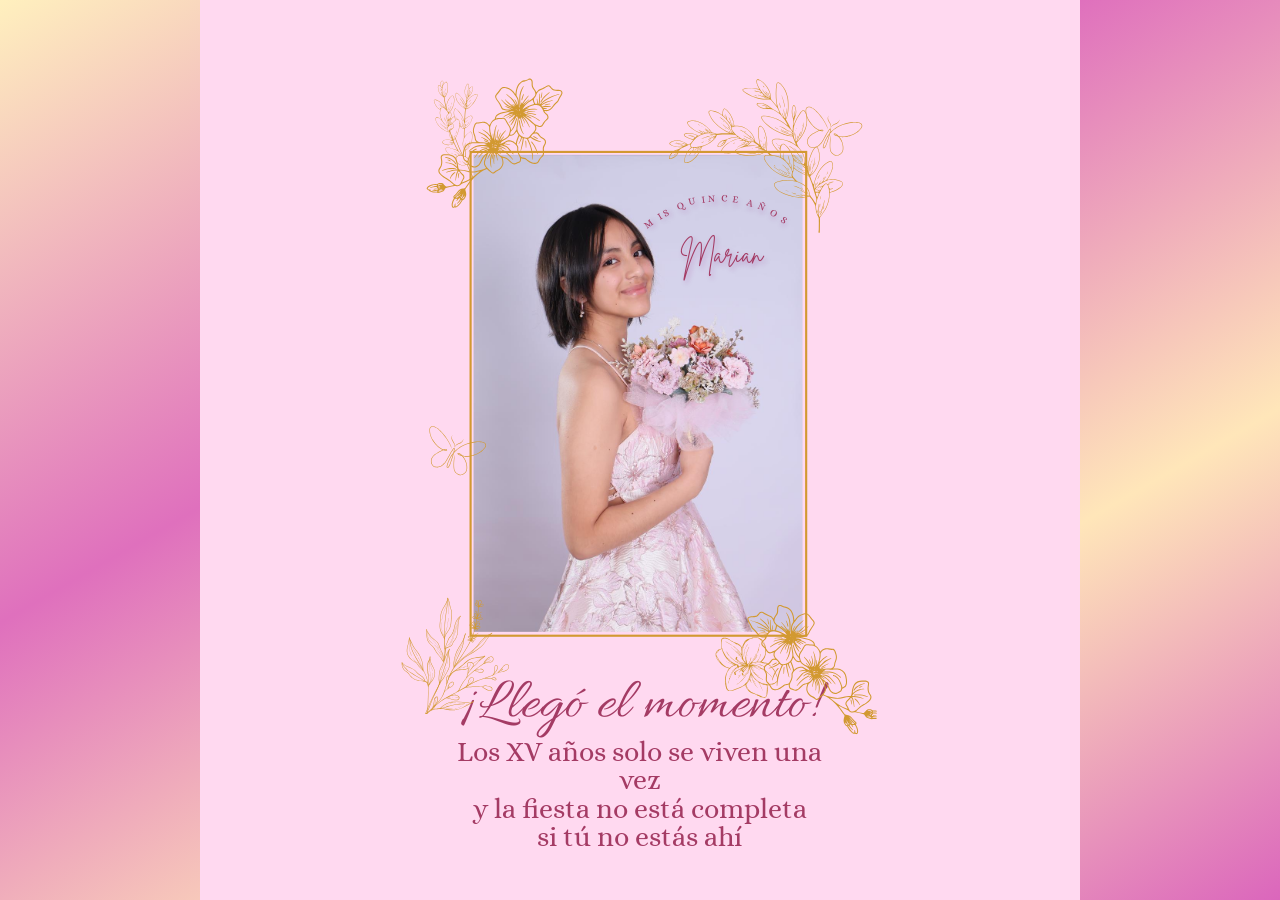
==== commit 1709d086: "Usa Allura en la frase de apertura de la portada" ====
--- a/index.html
+++ b/index.html
@@ -5,10 +5,10 @@
     <meta name="viewport" content="width=device-width, initial-scale=1" />
     <meta name="theme-color" content="#ffd9f0" />
     <title>Mis quince años · Marian</title>
-    <link rel="stylesheet" href="assets/css/base.css?v=68" />
+    <link rel="stylesheet" href="assets/css/base.css?v=69" />
     <link rel="stylesheet" href="assets/css/secciones.css?v=72" />
     <link rel="stylesheet" href="assets/css/layout.css?v=67" />
-    <link rel="stylesheet" href="assets/css/tipografia.css?v=77" />
+    <link rel="stylesheet" href="assets/css/tipografia.css?v=80" />
     <script defer src="assets/js/datos-loader.js?v=68"></script>
     <script defer src="assets/js/render.js?v=68"></script>
     <script defer src="assets/js/confirmacion.js?v=61"></script>
@@ -41,6 +41,7 @@
                   </div>
                 </div>
                 <div class="cover-intro">
+                  <p class="cover-message" data-estilo="marian" data-field="portada.introduccionTitulo"></p>
                   <p
                     class="cover-message"
                     data-estilo="frase"
--- a/assets/css/base.css
+++ b/assets/css/base.css
@@ -25,16 +25,8 @@
   }
   @font-face {
     font-family: Allura;
-    src: url("../fonts/Brittany.ttf") format("truetype");
-    font-display: swap;
-
-
-  }
-  @font-face {
-    font-family: Allura;
     src: url("../fonts/Allura-Regular.ttf") format("truetype");
     font-display: swap;
-    unicode-range: U+00B4, U+00C1, U+00C9, U+00CD, U+00D1, U+00D3, U+00DA, U+00DC, U+00E1, U+00E9, U+00ED, U+00F1, U+00F3, U+00FA, U+00FC, U+0300-036F;
   }
 
   /* 02 · Variables compartidas de color. */
--- a/assets/css/tipografia.css
+++ b/assets/css/tipografia.css
@@ -59,7 +59,7 @@
     color: var(--ink);
   }
   :is(.ceremony, .reception) a.button {
-    color: #FFE5B9;
+    color: #F7EEDD;
   }
   /* 07 · Estilo frase: variables definidas en datos.js. */
   [data-estilo="frase"] {
@@ -76,6 +76,9 @@
 
   /* El encabezado escala con su grupo, no con la pantalla exterior.
      La base conserva las proporciones del diseño vertical aprobado. */
+  #portada [data-field="portada.introduccionTitulo"] {
+    font-family: Allura, cursive;
+  }
   #portada .cover-heading .cover-age {
     font-size: calc(var(--tamano-15) * 0.27cqw);
   }
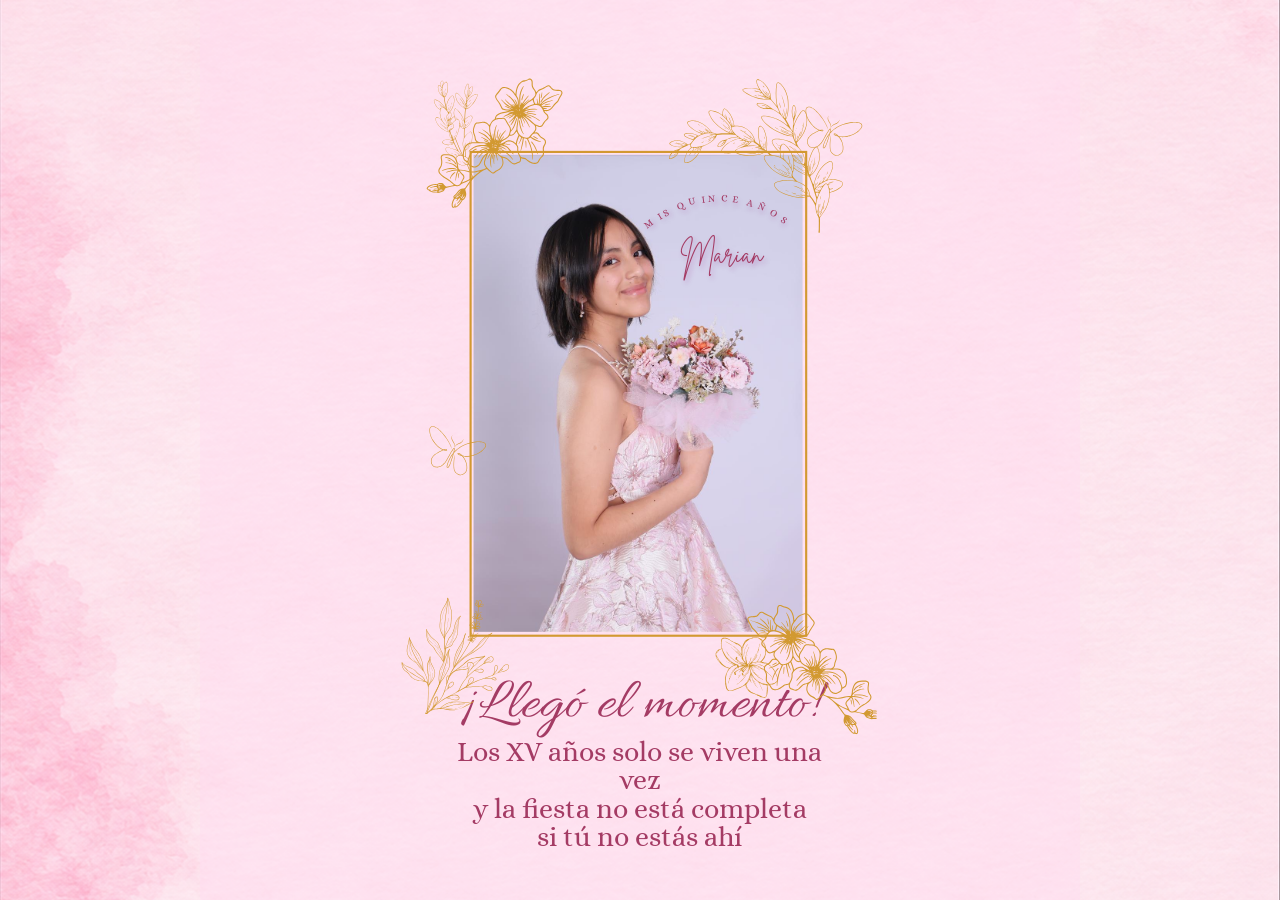
==== commit a53a6066: "Actualiza la invitación de Marian" ====
--- a/index.html
+++ b/index.html
@@ -5,7 +5,7 @@
     <meta name="viewport" content="width=device-width, initial-scale=1" />
     <meta name="theme-color" content="#ffd9f0" />
     <title>Mis quince años · Marian</title>
-    <link rel="stylesheet" href="assets/css/base.css?v=69" />
+    <link rel="stylesheet" href="assets/css/base.css?v=75" />
     <link rel="stylesheet" href="assets/css/secciones.css?v=72" />
     <link rel="stylesheet" href="assets/css/layout.css?v=67" />
     <link rel="stylesheet" href="assets/css/tipografia.css?v=80" />
--- a/assets/css/base.css
+++ b/assets/css/base.css
@@ -32,6 +32,7 @@
   /* 02 · Variables compartidas de color. */
   :root {
     --pink: #ffd9f0;
+    --transparencia-fondo-interior: 60%;
     --ink: #a43b64;
     --gold: #af781b;
     --paper: #fefdfb;
@@ -87,12 +88,20 @@
       19px/1.5 Alice,
       Georgia,
       serif;
-    background: linear-gradient(150deg, #fff0be 0%, #df70bd 38%, #ffe6b9 70%, #db66bc 100%);
+    background-color: #fbe6ee;
+    background-image: url("../img/fondo-acuarela-rosa.png");
+    background-position: center;
+    background-size: 100% auto;
     background-repeat: no-repeat;
     min-height: 100vh;
   }
+  @media (orientation: portrait) {
+    body {
+      background-size: auto 100%;
+    }
+  }
   #invitacion {
-    background: #ffd9f0;
+    background: color-mix(in srgb, transparent var(--transparencia-fondo-interior), var(--pink));
     margin: 0 auto;
     border-radius: 0;
   }
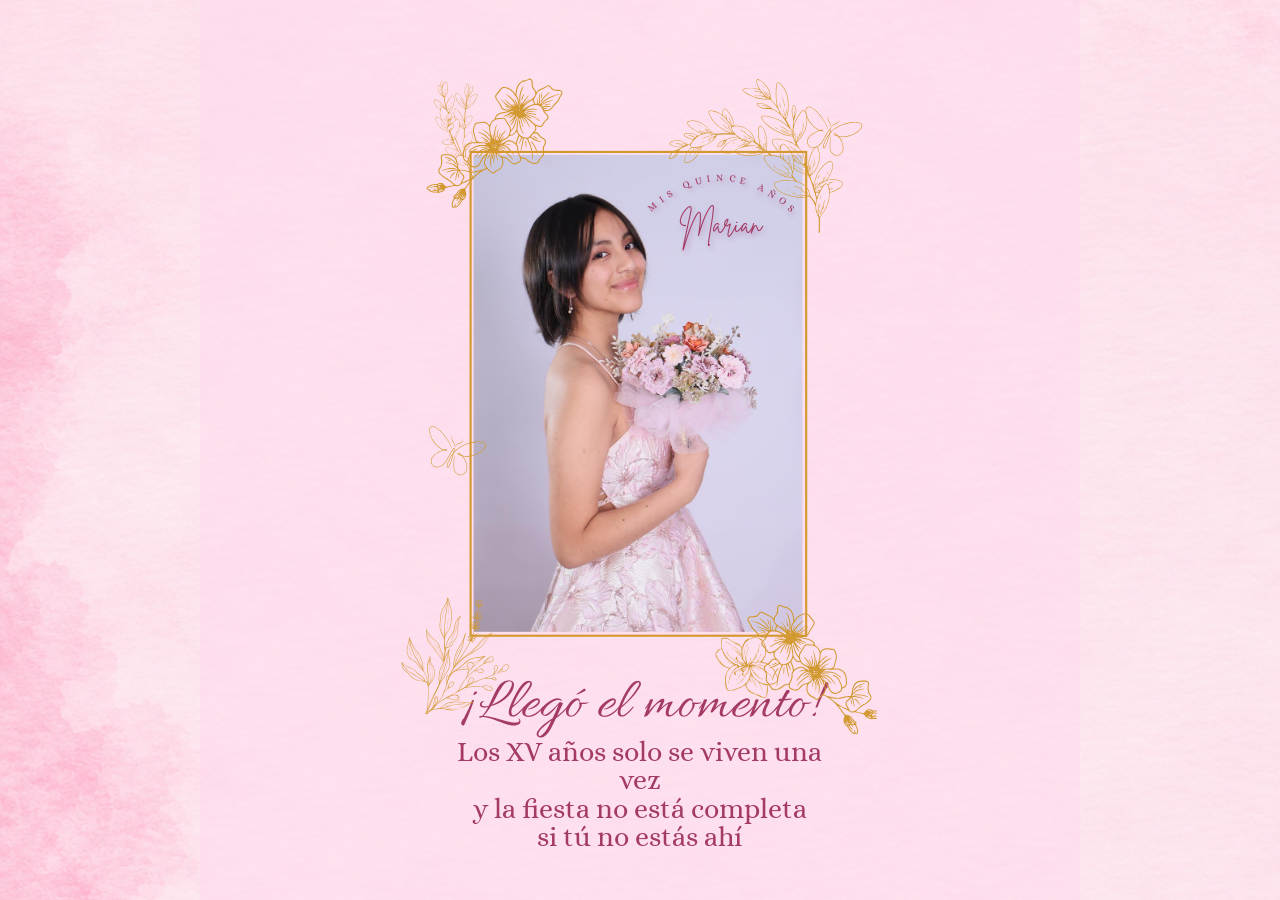
==== commit 8ccbc242: "Ajusta la portada y el arco de la invitación de Marian" ====
--- a/index.html
+++ b/index.html
@@ -35,8 +35,14 @@
                       id="titulo"
                       class="cover-title"
                       data-estilo="quince"
-                      data-field="portada.titulo"
-                    ></h1>
+                    >
+                      <svg class="cover-arc" viewBox="0 0 300 90" aria-hidden="true">
+                        <defs><path id="arco-portada" d="M 18 78 Q 150 -45 282 78" /></defs>
+                        <text fill="currentColor" text-anchor="middle">
+                          <textPath href="#arco-portada" startOffset="50%" textLength="286" lengthAdjust="spacing" data-field="portada.titulo"></textPath>
+                        </text>
+                      </svg>
+                    </h1>
                     <p class="cover-name" data-estilo="marian" data-field="portada.protagonista"></p>
                   </div>
                 </div>
--- a/assets/css/base.css
+++ b/assets/css/base.css
@@ -32,7 +32,7 @@
   /* 02 · Variables compartidas de color. */
   :root {
     --pink: #ffd9f0;
-    --transparencia-fondo-interior: 60%;
+    --transparencia-fondo-interior: 50%;
     --ink: #a43b64;
     --gold: #af781b;
     --paper: #fefdfb;
--- a/assets/css/secciones.css
+++ b/assets/css/secciones.css
@@ -108,90 +108,28 @@
     height: 75.0064368%;
   }
   #portada .cover-photo {
+    position: relative;
     width: 100%;
     height: 100%;
     object-fit: cover;
     object-position: center;
+    object-view-box: inset(0 0 0 5%);
   }
   #portada .cover-heading {
     container-type: inline-size;
     position: absolute;
     right: 0;
-    top: 0;
+    top: 3.5%;
     width: 50%;
     height: 35%;
     z-index: 2;
   }
-  .cover-letter {
-    position: absolute;
-    white-space: pre;
-    transform: translateY(-80%) rotate(var(--angle));
-    transform-origin: 0 100%;
-  }
-  .cover-letter:nth-child(1) {
-    left: 6.325402%;
-    top: 44.325583%;
-    --angle: -37.43702053964299deg;
-  }
-  .cover-letter:nth-child(2) {
-    left: 13.834229%;
-    top: 38.815648%;
-    --angle: -31.602007020548097deg;
-  }
-  .cover-letter:nth-child(3) {
-    left: 16.977019%;
-    top: 36.855200%;
-    --angle: -27.36898803651192deg;
-  }
-  .cover-letter:nth-child(4) {
-    left: 24.027511%;
-    top: 33.326814%;
-    --angle: -19.322012373706393deg;
-  }
-  .cover-letter:nth-child(5) {
-    left: 31.236152%;
-    top: 30.814813%;
-    --angle: -12.535997999925984deg;
-  }
-  .cover-letter:nth-child(6) {
-    left: 38.631885%;
-    top: 29.265437%;
-    --angle: -7.488027359944263deg;
-  }
-  .cover-letter:nth-child(7) {
-    left: 42.254037%;
-    top: 28.690928%;
-    --angle: -2.361002374767183deg;
-  }
-  .cover-letter:nth-child(8) {
-    left: 49.914784%;
-    top: 28.386670%;
-    --angle: 4.047004467938984deg;
-  }
-  .cover-letter:nth-child(9) {
-    left: 56.534075%;
-    top: 28.843478%;
-    --angle: 9.788978120036171deg;
-  }
-  .cover-letter:nth-child(10) {
-    left: 64.840093%;
-    top: 30.367859%;
-    --angle: 17.6729886287855deg;
-  }
-  .cover-letter:nth-child(11) {
-    left: 71.283636%;
-    top: 32.341664%;
-    --angle: 24.145990872560887deg;
-  }
-  .cover-letter:nth-child(12) {
-    left: 78.267240%;
-    top: 35.400840%;
-    --angle: 31.001007461472778deg;
-  }
-  .cover-letter:nth-child(13) {
-    left: 84.823683%;
-    top: 39.325280%;
-    --angle: 36.962006427437004deg;
+  .cover-arc {
+    display: block;
+    width: 100%;
+    height: auto;
+    font-size: calc(var(--tamano-quince) * 0.81px);
+    overflow: visible;
   }
   #portada .cover-frame {
     position: absolute;
@@ -228,9 +166,9 @@
     color: #d226c6;
   }
   #portada .cover-name {
-    left: 25%;
-    top: 65%;
-    transform: translateY(-80%);
+    left: 50%;
+    top: 37%;
+    transform: translate(-50%, -80%);
     transform-origin: 0 100%;
     white-space: pre;
   }
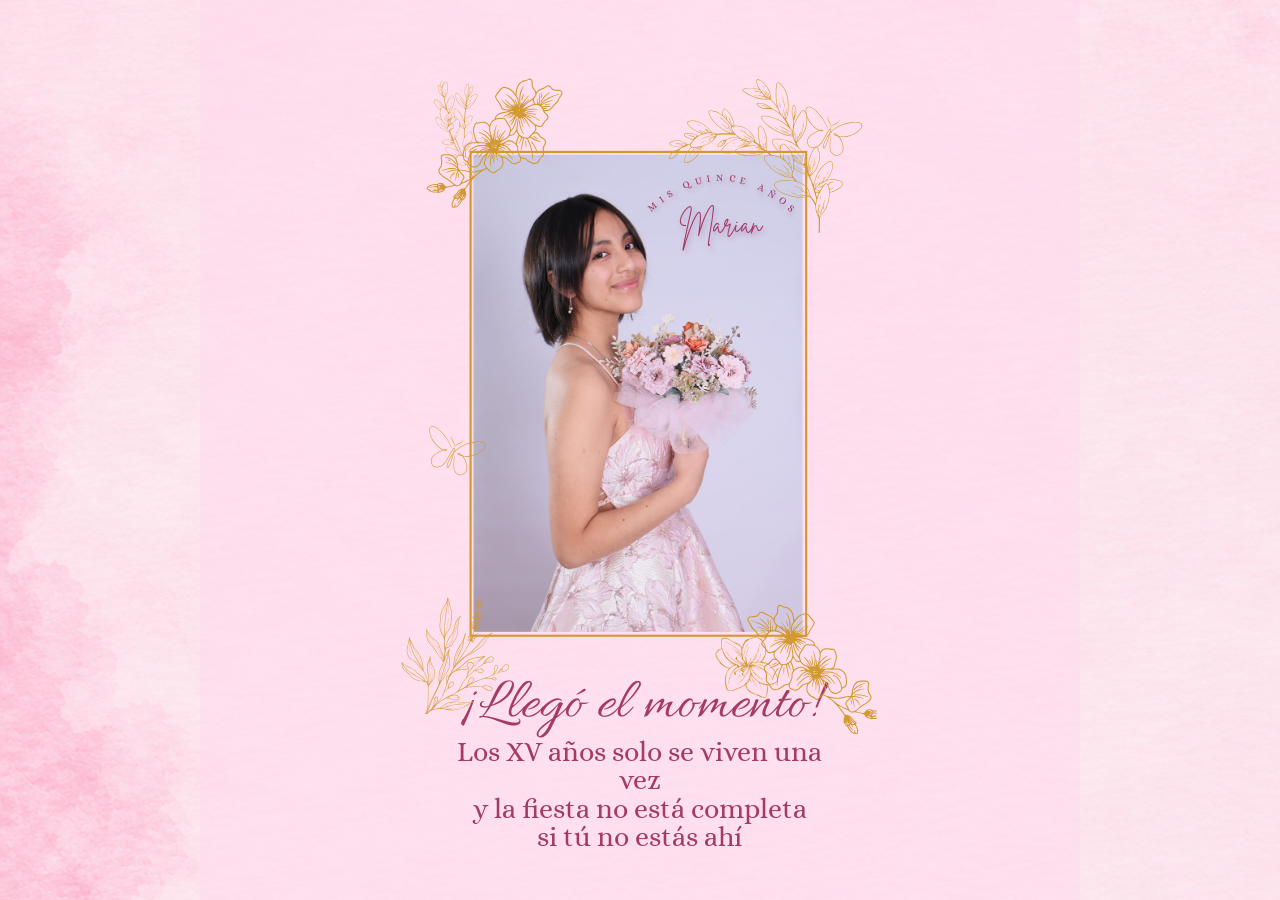
==== commit 8c0f0a16: "Actualiza la galería de Marian con transición de partículas y adornos ajustables" ====
--- a/index.html
+++ b/index.html
@@ -6,8 +6,8 @@
     <meta name="theme-color" content="#ffd9f0" />
     <title>Mis quince años · Marian</title>
     <link rel="stylesheet" href="assets/css/base.css?v=75" />
-    <link rel="stylesheet" href="assets/css/secciones.css?v=72" />
-    <link rel="stylesheet" href="assets/css/layout.css?v=67" />
+    <link rel="stylesheet" href="assets/css/secciones.css?v=73" />
+    <link rel="stylesheet" href="assets/css/layout.css?v=68" />
     <link rel="stylesheet" href="assets/css/tipografia.css?v=80" />
     <script defer src="assets/js/datos-loader.js?v=68"></script>
     <script defer src="assets/js/render.js?v=68"></script>
@@ -112,31 +112,14 @@
         <div class="scroll-composition">
           <section class="memories" id="recuerdos" aria-label="Fotografías de Marian">
             <p class="eyebrow" data-field="portada.titulo" data-estilo="quince"></p>
-              <div class="photos">
-                <img
-                  data-src="fotografias.imagenes.0.archivo"
-                  data-alt="fotografias.imagenes.0.descripcion"
-                  loading="lazy"
-                />
-                <img
-                  data-src="fotografias.imagenes.1.archivo"
-                  data-alt="fotografias.imagenes.1.descripcion"
-                  loading="lazy"
-                />
-                <img
-                  data-src="fotografias.imagenes.2.archivo"
-                  data-alt="fotografias.imagenes.2.descripcion"
-                  loading="lazy"
-                />
-                <img
-                  data-src="fotografias.imagenes.3.archivo"
-                  data-alt="fotografias.imagenes.3.descripcion"
-                  loading="lazy"
-                />
-              </div>
+            <div class="photos">
+              <div class="photos-track"></div>
+            </div>
             <img class="photos-top-branch" src="assets/img/rama-floral-horizontal.svg?gold=2" alt="" />
-            <img class="photos-bottom-branch" src="assets/img/guirnalda-horizontal.svg?gold=2" alt="" />
-            <img class="photos-bottom-flower" src="assets/img/flor-dorada.svg?gold=2" alt="" />
+            <div class="photos-bottom-ornament" aria-hidden="true">
+              <img class="photos-bottom-branch" src="assets/img/guirnalda-horizontal.svg?gold=2" alt="" />
+              <img class="photos-bottom-flower" src="assets/img/flor-dorada.svg?gold=2" alt="" />
+            </div>
           </section>
         </div>
       </div>
@@ -369,9 +352,11 @@
               <button type="submit" class="button submit" data-estilo="texto">
                 Probar confirmación
               </button>
-              <p class="form-note" id="rsvp-estado" role="status" data-estilo="texto">
-                Formulario de muestra. No se enviarán tus datos.
+              <p class="form-note" id="rsvp-plazo" data-estilo="texto" hidden>
+                Fecha límite de confirmación:<br />
+                <time></time>
               </p>
+              <p class="form-note" id="rsvp-estado" role="status" data-estilo="texto"></p>
             </form>
             <img class="rsvp-left" src="assets/img/ramo-delicado.svg?gold=2" alt="" />
             <img class="rsvp-right" src="assets/img/rama-floral-horizontal.svg?gold=2" alt="" />
--- a/assets/css/secciones.css
+++ b/assets/css/secciones.css
@@ -355,63 +355,61 @@
     padding: 0;
     text-align: center;
   }
-  #recuerdos .photos img {
+  #recuerdos .photos img,
+  #recuerdos .photos canvas {
+    position: absolute;
+    inset: 0;
+    width: 100%;
+    max-width: none;
+    height: 100%;
+    min-height: 0;
+    border: 0;
+    margin: 0;
+    object-fit: cover;
+    object-position: center;
+    box-shadow: none;
+  }
+  .photos-track {
+    position: relative;
     width: 100%;
     height: 100%;
-    min-height: 0;
-    object-fit: cover;
-    object-position: center;
-    border: 0;
-    margin: 0;
+    overflow: hidden;
+  }
+  #recuerdos .photos img[hidden] {
+    display: none;
+  }
+  .scroll-apolo #recuerdos {
+    --giro-marco: -3.3deg;
     transform: none;
-    box-shadow: none;
-  }
-  #recuerdos .photos img:nth-child(2) {
-    object-position: center 0%;
-  }
-  #recuerdos .photos img:nth-child(3) {
-    object-position: center 0%;
-  }
-  #recuerdos .photos img:nth-child(4) {
-  object-position: center 0%;
-  }
-  .scroll-apolo #recuerdos {
-    transform: none;
   }
   #recuerdos .photos {
     position: absolute;
-    top: 16%;
-    width: 30%;
-    height: 71%;
-    margin: 0;
-    padding: 1.5cqw;
-    display: grid;
-    grid-auto-rows: minmax(0, 1fr);
-    align-items: center;
-    gap: 1.3cqw;
-    transform: rotate(-3.3deg);
-    background: #fefdfb;
-    box-shadow: none;
-    left: 34.3%;
+    top: 15%;
+    left: 20%;
+    width: 60%;
+    height: 70%;
+    overflow: hidden;
+    border: 1.5cqw solid #fefdfb;
+    transform: rotate(var(--giro-marco)) scale(1.20);
   }
   #recuerdos .eyebrow {
     position: absolute;
     top: 51.5%;
     margin: 0;
     writing-mode: vertical-rl;
-    transform: translateY(-50%) rotate(180deg);
-    color: #d226c6;
-    text-shadow: 0.2cqw 0.2cqw 0.5cqw #9d477c44;
+    transform: translateY(-50%) rotate(calc(180deg + var(--giro-marco)));
+    color: #d226c6;
+    text-shadow: 0 0 0.06em #fff8f3, 0 0 0.13em #fff8f3, 0 0 0.18em #482234;
     left: 16%;
   }
   #recuerdos .photos-top-branch {
     position: absolute;
-    top: 3%;
-    width: 22%;
-    height: 15%;
+    top: -5%;
+    width: 40%;
+    height: 40%;
     object-fit: contain;
     transform: rotate(30deg);
-    left: 50%;
+    left: 60%;
   }
   #recuerdos .photos-bottom-branch {
     position: absolute;
@@ -428,14 +426,19 @@
     transform: rotate(-18deg);
     left: 41%;
   }
+  #recuerdos .photos-bottom-ornament {
+    position: absolute;
+    inset: 0;
+    pointer-events: none;
+    z-index: var(--layer-ornament);
+    transform-origin: 46.5% 87.5%;
+    translate: 0cqw 2cqw;
+    scale: 1.45;
+  }
 
   @media (max-aspect-ratio: 3/4) {
-    #recuerdos .photos {
-      left: 32%;
-      width: 48%;
-    }
-    .scroll-apolo #recuerdos .photos-top-branch {
-      left: 64%;
+    #recuerdos .photos-bottom-ornament {
+      transform-origin: 56% 87.5%;
     }
     #recuerdos .photos-bottom-branch {
       left: 30%;
@@ -1148,13 +1151,16 @@
   }
   #invitacion .cover-banner,
   #invitacion .cover-intro,
-  #invitacion #recuerdos :is(.photos, .eyebrow),
+  #invitacion #recuerdos .photos,
   #invitacion #cierre :is(.name, .footer-number) {
     z-index: var(--layer-content);
   }
   #invitacion :is(.ornate-top, .ornate-bottom, .rsvp-top-line, .gold-line) {
     z-index: var(--layer-frame);
   }
+  #invitacion #recuerdos .eyebrow {
+    z-index: var(--layer-frame);
+  }
   #invitacion :is(.card, .company-card, .cover-composition) {
     overflow: visible;
   }
--- a/assets/css/layout.css
+++ b/assets/css/layout.css
@@ -109,9 +109,6 @@
     margin-block: 0;
     transform: none;
   }
-  .scroll-apolo #recuerdos .photos-top-branch {
-    top: 8%;
-  }
   .scroll-apolo #recuerdos .photos-bottom-branch {
     top: 85%;
   }
--- a/assets/css/tipografia.css
+++ b/assets/css/tipografia.css
@@ -94,9 +94,9 @@
     font-size: min(calc(var(--altura-texto) * 1.7), 5.6cqw);
   }
   #recuerdos .eyebrow {
-    font-size: calc(var(--altura-15) * 0.472);
-    letter-spacing: 0.03738em;
-    word-spacing: 0.26244em;
+    font-size: calc(var(--altura-15) * 0.60);
+    letter-spacing: 0.12em;
+    word-spacing: 0.50em;
     white-space: nowrap;
   }
 
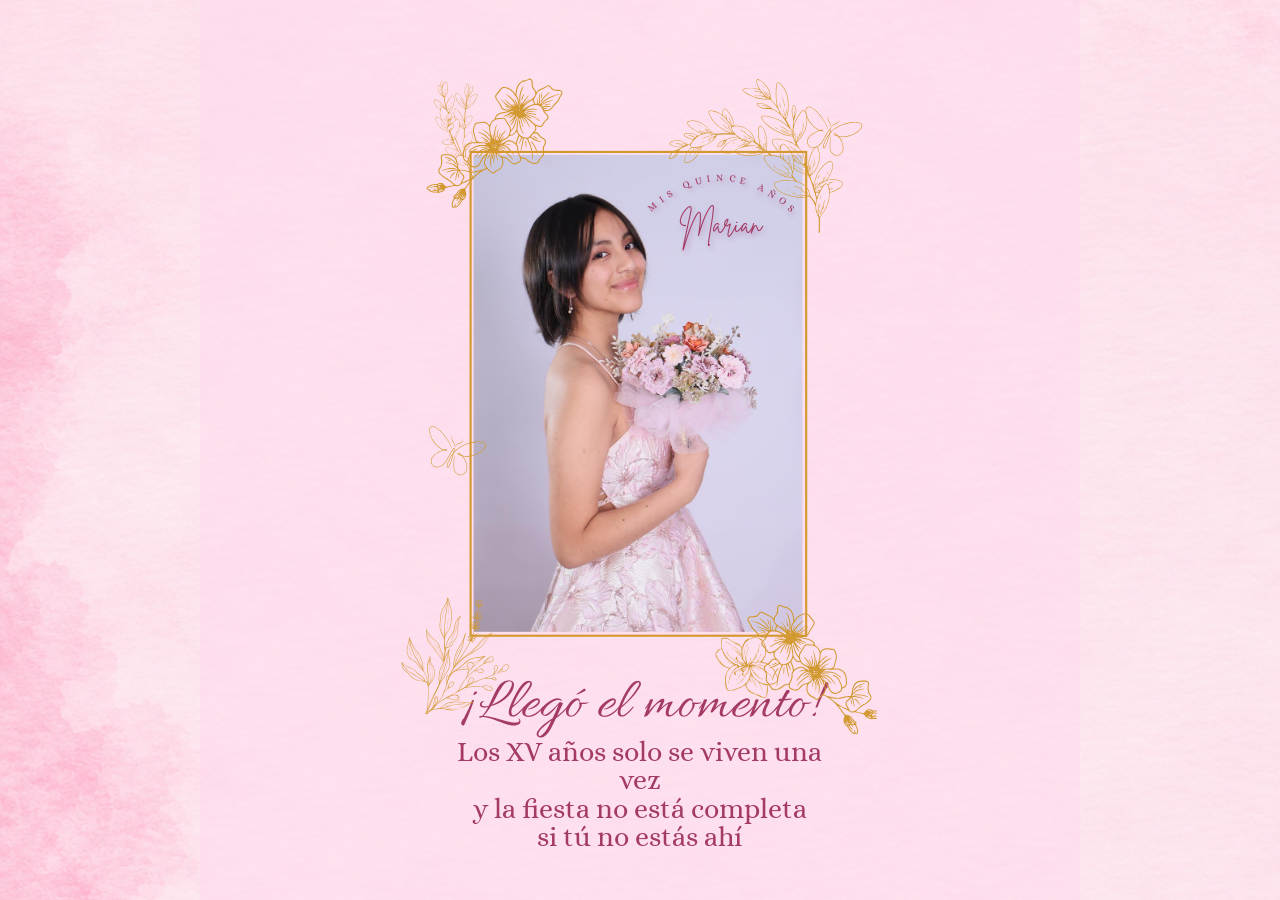
==== commit 5e4b6b84: "Ajusta galería a tres fotos y 3100 ms; adapta título SVG para prueba en iOS" ====
--- a/index.html
+++ b/index.html
@@ -10,7 +10,7 @@
     <link rel="stylesheet" href="assets/css/layout.css?v=68" />
     <link rel="stylesheet" href="assets/css/tipografia.css?v=80" />
     <script defer src="assets/js/datos-loader.js?v=68"></script>
-    <script defer src="assets/js/render.js?v=68"></script>
+    <script defer src="assets/js/render.js?v=69"></script>
     <script defer src="assets/js/confirmacion.js?v=61"></script>
     <script defer src="assets/js/contador.js?v=61"></script>
     <script defer src="assets/js/navegacion.js?v=66"></script>
@@ -38,8 +38,8 @@
                     >
                       <svg class="cover-arc" viewBox="0 0 300 90" aria-hidden="true">
                         <defs><path id="arco-portada" d="M 18 78 Q 150 -45 282 78" /></defs>
-                        <text fill="currentColor" text-anchor="middle">
-                          <textPath href="#arco-portada" startOffset="50%" textLength="286" lengthAdjust="spacing" data-field="portada.titulo"></textPath>
+                        <text fill="currentColor" text-anchor="middle" textLength="286" lengthAdjust="spacing">
+                          <textPath href="#arco-portada" startOffset="50%" data-field="portada.titulo"></textPath>
                         </text>
                       </svg>
                     </h1>
